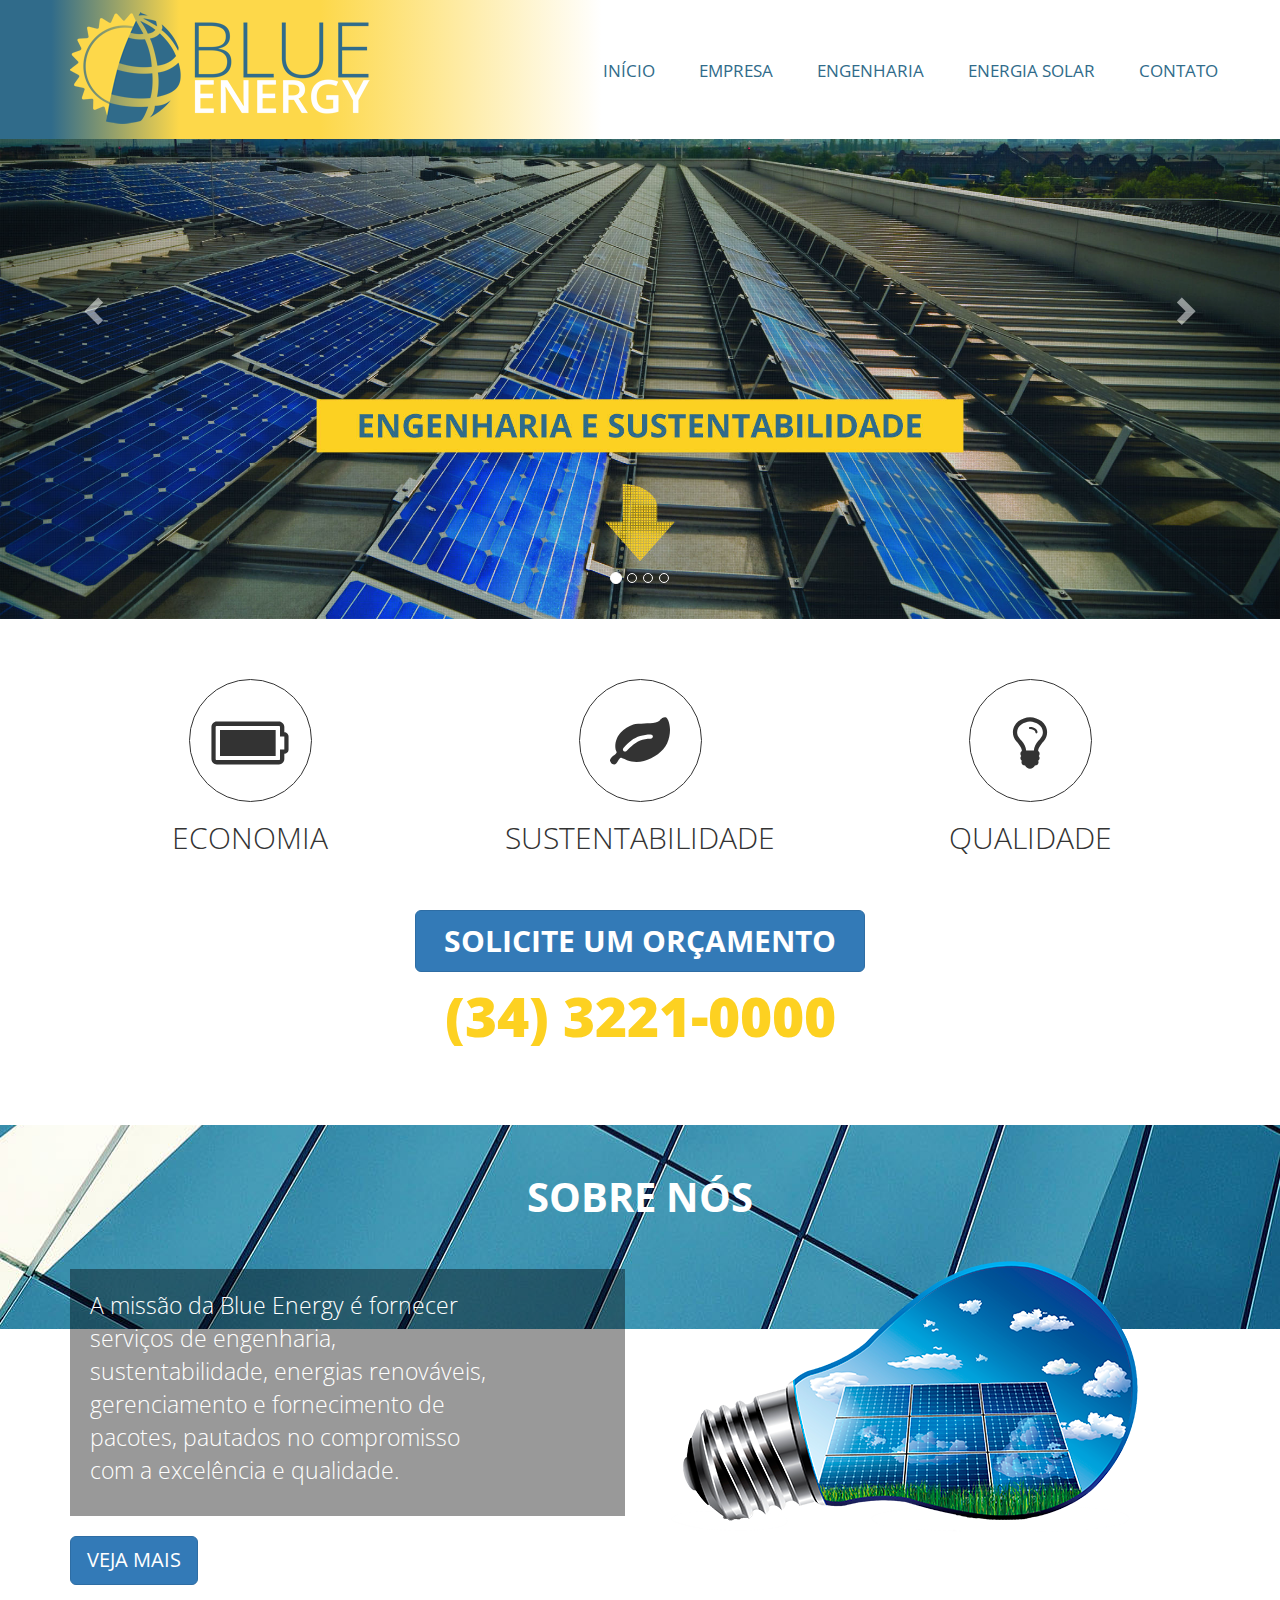
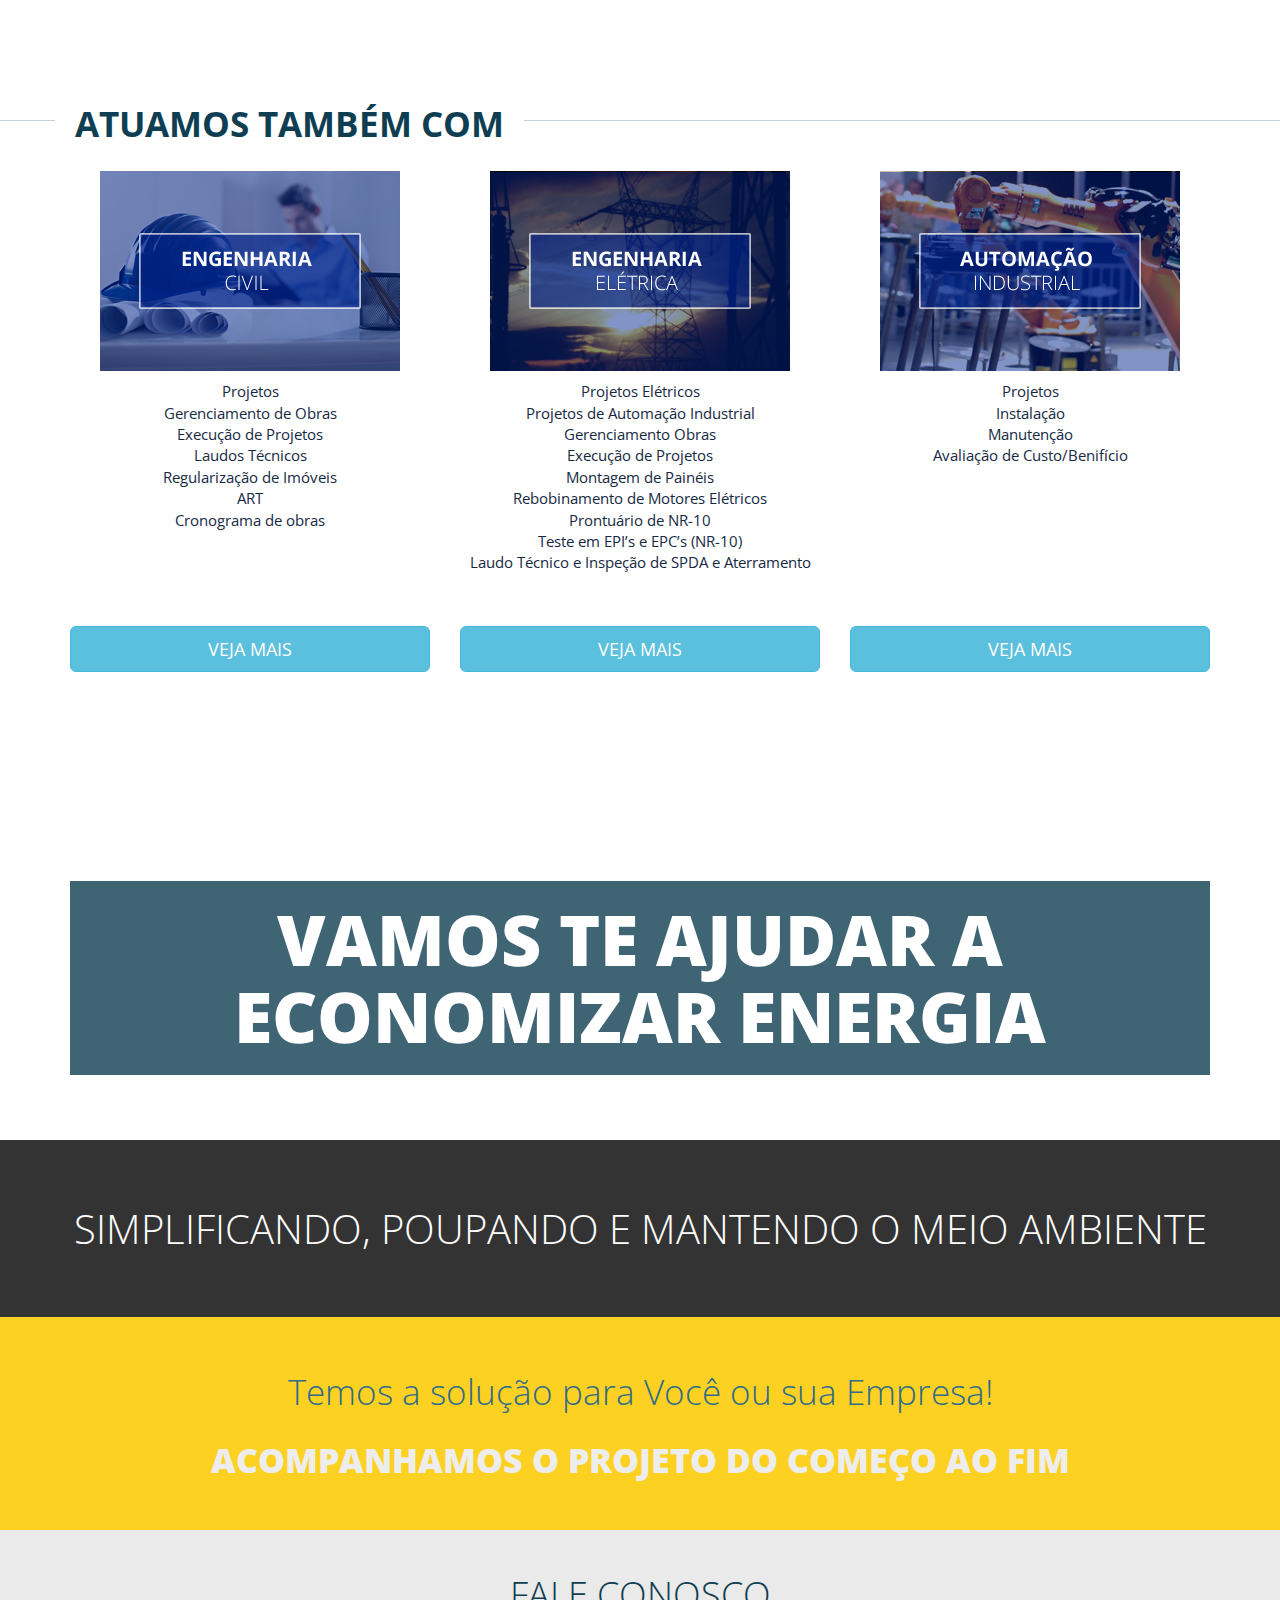
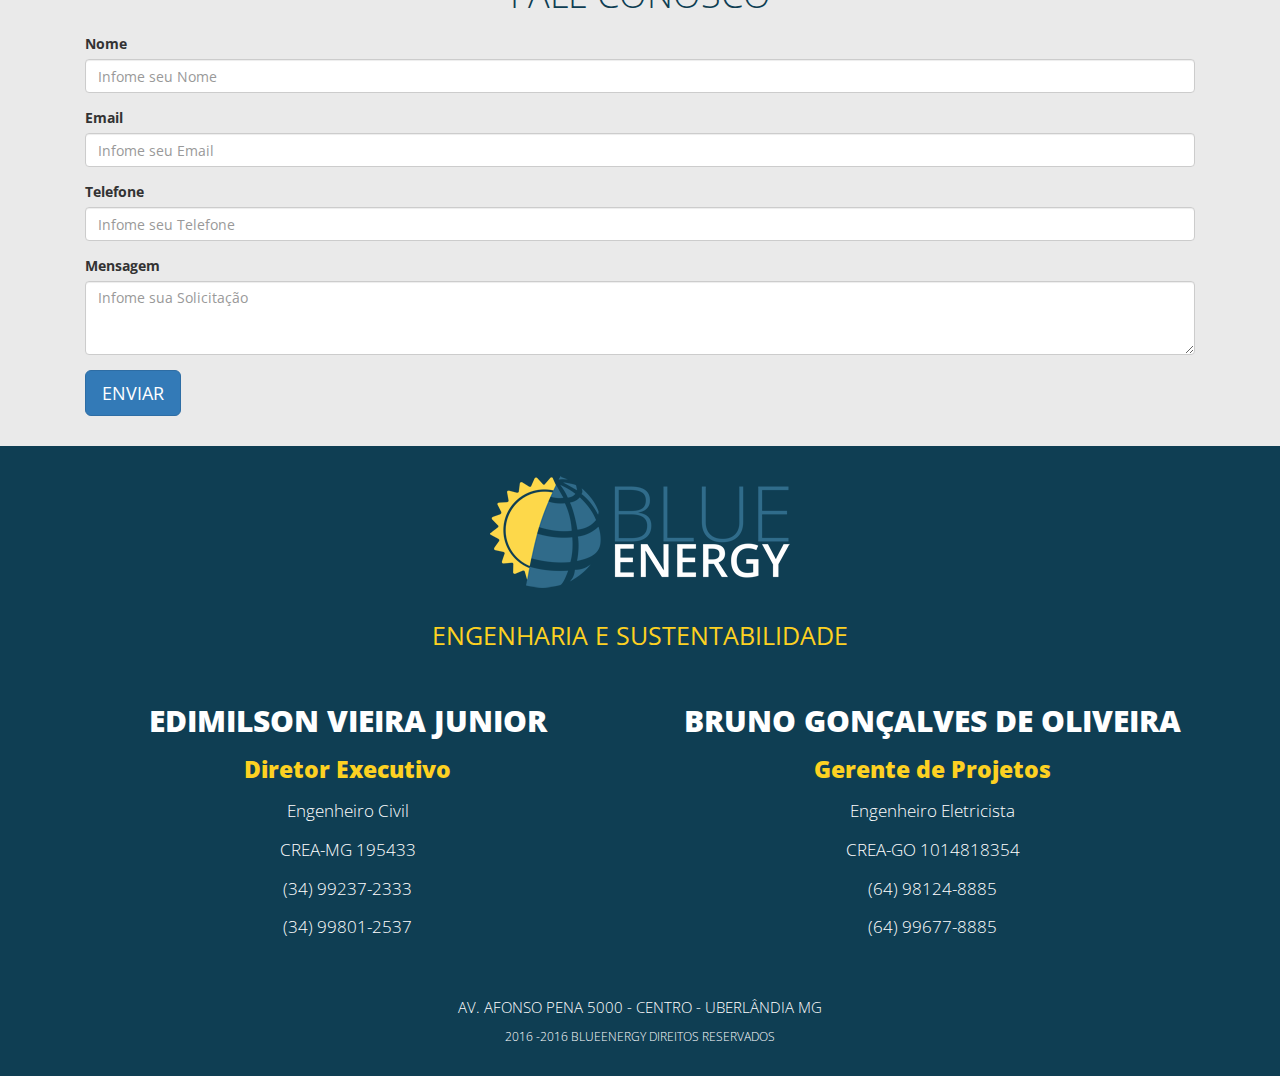
==== index.html @ 56053af3 "Index" ====
<!DOCTYPE html>
<html lang="pt-br">
<head>
    <meta charset="UTF-8">
    <meta name="viewport" content="width=device-width, user-scalable=no, initial-scale=1.0, maximum-scale=1.0, minimum-scale=1.0">
    <title>BLUE ENERGY</title>
    <link rel="stylesheet" href="style.css">    
    <!--<link href="https://file.myfontastic.com/6HTV2QuAiE43vFyNsHjePP/icons.css" rel="stylesheet">-->
    <link href="assets/css/bootstrap.min.css" rel="stylesheet" />
    <link rel="shortcut icon" href="assets/images/favicon.png"/> 
</head>
<body>
  
  
   
<header class="header">
<div id="inicio"></div>
    <div class="conteudo">
        <h1 class="logo"><a href="index.html"><img src="assets/images/logo.png" alt=""></a></h1>
        <span class="icon-menu" id="btn-menu"></span>
        <nav class="nav" id="nav">
            <ul class="menu">
                <li><a href="#inicio" class="ancora">INÍCIO</a></li>
                <li><a href="#sobre" class="ancora">EMPRESA</a></li>
                <li><a href="#engenharia" class="ancora">ENGENHARIA</a></li>
                <li><a href="#solar" class="ancora">ENERGIA SOLAR</a></li>
                <li><a href="#contato" class="ancora">CONTATO</a></li>
            </ul>
        </nav>
    </div>
</header>


<div class="banner">    
    <div id="carousel-example-generic" class="carousel slide" data-ride="carousel">
    
  <!-- Indicators -->
  <ol class="carousel-indicators">
    <li data-target="#carousel-example-generic" data-slide-to="0" class="active"></li>
    <li data-target="#carousel-example-generic" data-slide-to="1"></li>
    <li data-target="#carousel-example-generic" data-slide-to="2"></li>
    <li data-target="#carousel-example-generic" data-slide-to="3"></li>     
  </ol>

  <!-- Wrapper for slides -->
  <div class="carousel-inner" role="listbox">
    <div class="item active">
      <img src="assets/images/temp/01.jpg">      
    </div>
    <div class="item">
      <img src="assets/images/temp/09.jpg">      
    </div> 
    <div class="item">
      <img src="assets/images/temp/10.jpg">      
    </div>
    <div class="item">
      <img src="assets/images/temp/13.jpg">      
    </div>
  </div>

  <!-- Controls -->
  <a class="left carousel-control" href="#carousel-example-generic" role="button" data-slide="prev">
    <span class="glyphicon glyphicon-chevron-left" aria-hidden="true"></span>    
  </a>
  <a class="right carousel-control" href="#carousel-example-generic" role="button" data-slide="next">
    <span class="glyphicon glyphicon-chevron-right" aria-hidden="true"></span>    
  </a>
 </div>     
</div> 
  

<div class="container">
   
    <div class="row row-icons">
       
        <div class="col-md-4 col-lg-4 icones">
           <div class="icons">
             <span class="icon-economy"></span>
           </div>
           <p>ECONOMIA</p>
        </div>
        
        <div class="col-md-4 col-lg-4 icones">
           <div class="icons">
             <span class="icon-sustenta"></span>
           </div>
           <p>SUSTENTABILIDADE</p>
        </div>
        
        <div class="col-md-4 col-lg-4 icones">
           <div class="icons">
             <span class="icon-light"></span>
           </div>
           <p>QUALIDADE</p>
        </div>
        
    </div>
    <div class="row"><div id="sobre"></div>
        <div class="col-md-12 col-lg-12">
            <div class="chamada">
                <div class="chamada-block">                   
                    <a class="btn btn-primary btn-lg" data-toggle="modal" data-target="#modal-contato">SOLICITE UM ORÇAMENTO</a> 
                </div>
                <div class="chamada-block">
                    <p>(34) 3221-0000</p>
                </div>
            </div>
        </div>       
    </div>    
</div>
<div class="sobre parallax" data-speed="10">
   <div class="container">
        <div class="row">
            <h1>SOBRE NÓS</h1>
            <div class="col-md-6 col-lg-6">
                <div class="nos">
                <p>A missão da Blue Energy é fornecer serviços de engenharia, sustentabilidade, energias renováveis, gerenciamento e fornecimento de pacotes, pautados no compromisso com a excelência e qualidade.</p> 
                </div>               
                <a class="btn btn-lg btn-primary" data-toggle="modal" data-target="#modal-sobre">VEJA MAIS</a>                 
            </div>
            <div class="col-md-6 col-lg-6">
                <img class="img-responsive" src="assets/images/temp/12.png" alt="">
            </div>
        </div>
   </div><div id="engenharia"></div>
</div>
<div class="trabalhos">
   <span class="line"></span>
   <div class="container">
        <div class="row">
           <h1>ATUAMOS TAMBÉM COM</h1>
            <div class="col-md-4 col-lg-4 trab-block">
               <a href="">
                   <img class="img-responsive" src="assets/images/temp/04.jpg" alt="">
               </a>
                   <ul>
                       <li>Projetos</li>
                       <li>Gerenciamento de Obras</li>
                       <li>Execução de Projetos</li>
                       <li>Laudos Técnicos</li>
                       <li>Regularização de Imóveis</li>
                       <li>ART</li>
                       <li>Cronograma de obras</li>
                   </ul>
                   <a class="btn btn-lg btn-info center-block" data-toggle="modal" data-target="#modal-sobre">VEJA MAIS</a>                
            </div>
            <div class="col-md-4 col-lg-4 trab-block">
               <a href="">
                   <img class="img-responsive" src="assets/images/temp/05.jpg" alt=""> 
               </a>
                    <ul>
                         <li> Projetos Elétricos</li>
                         <li>Projetos de Automação Industrial</li>
                         <li>Gerenciamento Obras</li>
                         <li>Execução de Projetos</li>
                         <li>Montagem de Painéis</li>
                         <li>Rebobinamento de Motores Elétricos</li>
                         <li>Prontuário de NR-10</li>
                         <li>Teste em EPI’s e EPC’s (NR-10)</li>
                         <li>Laudo Técnico e Inspeção de SPDA e Aterramento</li>
                   </ul>
                   <a class="btn btn-lg btn-info center-block" data-toggle="modal" data-target="#modal-sobre">VEJA MAIS</a>  
            </div>
            <div class="col-md-4 col-lg-4 trab-block">
               <a href="">
                   <img class="img-responsive" src="assets/images/temp/06.jpg" alt=""> 
               </a> 
                    <ul>
                         <li>Projetos</li>
                         <li>Instalação</li>
                         <li>Manutenção</li>                         
                         <li>Avaliação de Custo/Benifício</li>
                   </ul> 
                   <a class="btn btn-lg btn-info center-block" data-toggle="modal" data-target="#modal-sobre">VEJA MAIS</a> 
            </div>
        </div><div id="solar"></div>
   </div>
</div>
<div class="energia parallax" data-speed="10">  
    <div class="container">
        <div class="row">
            <div class="col-md-12 col-lg-12">
                <h3>ENERGIA SOLAR</h3>
                <h1>VAMOS TE AJUDAR A ECONOMIZAR ENERGIA</h1>                
            </div>
        </div>
    </div>
    <div class="energ-sub">
        <p>SIMPLIFICANDO, POUPANDO E MANTENDO O MEIO AMBIENTE</p>
    </div>    
</div>
<div class="solucao">
   <div class="container">
    <div class="row">
        <div class="col-md-12 col-lg-12">
            <p>Temos a solução para Você ou sua Empresa!</p>
            <h2>ACOMPANHAMOS O PROJETO DO COMEÇO AO FIM</h2>
        </div>
    </div><div id="contato"></div>
    </div>
</div>
<div class="contato">
    <div class="container">
        <div class="col-md-12 col-lg-12">
            <h1 class="text-center">FALE CONOSCO</h1>
            <form>
              <div class="form-group">
                <label>Nome</label>
                <input type="text" class="form-control" placeholder="Infome seu Nome">                
              </div>
              <div class="form-group">
                <label>Email</label>
                <input type="text" class="form-control" placeholder="Infome seu Email">                
              </div>
              <div class="form-group">
                <label>Telefone</label>
                <input type="text" class="form-control" placeholder="Infome seu Telefone">                
              </div>
              <div class="form-group">
                <label>Mensagem</label>
                <textarea class="form-control" rows="3" placeholder="Infome sua Solicitação"></textarea>
              </div>
              <input type="submit" class="btn btn-lg btn-primary" value="ENVIAR">
            </form>
        </div>
    </div>
</div>
<footer class="footer">
    <div class="container">
        <div class="row">
            <div class="col-md-12 col-lg-12">
                <img class="img-responsive" src="assets/images/logo.png" alt="">
                <p>ENGENHARIA E SUSTENTABILIDADE</p>
            </div>
        </div>
        <div class="row">
            <div class="col-md-6 col-lg-6">                
                <h1>EDIMILSON VIEIRA JUNIOR</h1>
                <h2>Diretor Executivo</h2>
                <h3>Engenheiro Civil</h3>
                <h3>CREA-MG 195433</h3>
                <h3>(34) 99237-2333</h3>
                <h3>(34) 99801-2537</h3>
            </div>
            <div class="col-md-6 col-lg-6">                
                <h1>BRUNO GONÇALVES DE OLIVEIRA</h1>
                <h2>Gerente de Projetos</h2>
                <h3>Engenheiro Eletricista</h3>
                <h3>CREA-GO 1014818354</h3>
                <h3>(64) 98124-8885</h3>
                <h3>(64) 99677-8885</h3>
            </div>
        </div>
        <div class="row">
            <div class="col-md-12 col-lg-12">
               <div class="copy">AV. AFONSO PENA 5000 - CENTRO - UBERLÂNDIA MG</div>
               <div class="noc">2016 -2016 BLUEENERGY DIREITOS RESERVADOS</div>                
            </div>
        </div>
    </div>
</footer>
 
 









<!-- Modal Orçamento -->
<div class="modal fade" id="modal-contato" tabindex="-1" role="dialog" aria-labelledby="myModalLabel">
  <div class="modal-dialog" role="document">
    <div class="modal-content">
      <div class="modal-header">
        <button type="button" class="close" data-dismiss="modal" aria-label="Close"><span aria-hidden="true">&times;</span></button>
        <h4 class="modal-title" id="myModalLabel">SOLICITE UM ORÇAMENTO CONOSCO</h4>
      </div>
      <div class="modal-body">
        
          
            <form>
              <div class="form-group">
                <label for="exampleInputEmail1">Nome</label>
                <input type="text" class="form-control" id="exampleInputEmail1" aria-describedby="emailHelp" placeholder="Informe seu email">                
              </div>
              <div class="form-group">
                <label for="exampleInputEmail1">Email</label>
                <input type="text" class="form-control" id="exampleInputPassword1" placeholder="Informe seu email">
              </div>  
              <div class="form-group">
                <label for="exampleInputEmail1">Telefone</label>
                <input type="text" class="form-control" id="exampleInputPassword1" placeholder="Informe seu telefone">
              </div> 
              <div class="form-group">
                <label for="exampleTextarea">Solicitação</label>
                <textarea class="form-control" id="exampleTextarea" rows="5" placeholder="Informe seu solicitação"></textarea>
              </div>   
              <input type="submit" class="btn btn-primary" value="SOLICITAR ORÇAMENTO">
            </form>
          
          
      </div>
      <div class="modal-footer">
        <button type="button" class="btn btn-default" data-dismiss="modal">Fechar</button>        
      </div>
    </div>
  </div>
</div>





<!-- Modal Sobre Nós -->
<div class="modal fade" id="modal-sobre" tabindex="-1" role="dialog" aria-labelledby="myModalLabel">
  <div class="modal-dialog" role="document">
    <div class="modal-content">
      <div class="modal-header">
        <button type="button" class="close" data-dismiss="modal" aria-label="Close"><span aria-hidden="true">&times;</span></button>
        <h4 class="modal-title" id="myModalLabel">UM POUCO SOBRE A BLUE ENERGY</h4>
      </div>
      <div class="modal-body">
        
          
          <p>A missão da Blue Energy é fornecer serviços de engenharia, sustentabilidade, energias renováveis, gerenciamento e fornecimento de pacotes, pautados no compromisso com a excelência e qualidade.</p>  
          
          <p>Fazemos análise de viabilidade e design do projeto, trabalhamos com os melhores equipamentos disponíveis no mercado, instalamos, monitoramos e damos assistência ao seu sistema fotovoltaico.</p>
          
          <p>A idéia é promover soluções energéticas inovadoras, acreditamos em soluções inteligente que resultam em economia de energia e redução de custos, um conceito prático e ideal para nossas vidas.</p>   
          
      </div>
      <div class="modal-footer">
        <button type="button" class="btn btn-default" data-dismiss="modal">Fechar</button>        
      </div>
    </div>
  </div>
</div>










  
  
   
<span class="backtopo"></span> 
  

   
<script src="assets/js/jquery.min.js"></script>
<script src="assets/js/bootstrap.min.js"></script>
<script src="assets/js/scripts.js"></script>
    
</body>
</html>
---- style.css ----
@import 'https://fonts.googleapis.com/css?family=Open+Sans:300,400,700,800';
@import 'assets/fontastic/styles.css';
@import 'assets/css/page.css';


*{
    box-sizing: border-box;
    font-family: 'Open Sans', sans-serif;    
}

img{
    display: block;
    max-width: 100%;
}

body{ 
    margin: 0;
    padding: 0;
    float: left;
}

.conteudo{
    margin: auto;
    width: 95%;
}




/*	
    USANDO OS PREFIXOS DO FLEXBOX
    display: -webkit-flex;
	display: -moz-flex;
	display: -ms-flex;
	display: -o-flex;
	display: flex;
*/








.header{
    height: 50px;    
    background: #fff;
}

 .header .conteudo{
        
    /* Permalink - use to edit and share this gradient: http://colorzilla.com/gradient-editor/#306b8a+4,fdd84a+14,fdd84a+17,fdd84a+25,ffffff+47 */
    background: #306b8a; /* Old browsers */
    background: -moz-linear-gradient(left,  #306b8a 4%, #fdd84a 14%, #fdd84a 17%, #fdd84a 25%, #ffffff 47%); /* FF3.6-15 */
    background: -webkit-linear-gradient(left,  #306b8a 4%,#fdd84a 14%,#fdd84a 17%,#fdd84a 25%,#ffffff 47%); /* Chrome10-25,Safari5.1-6 */
    background: linear-gradient(to right,  #306b8a 4%,#fdd84a 14%,#fdd84a 17%,#fdd84a 25%,#ffffff 47%); /* W3C, IE10+, FF16+, Chrome26+, Opera12+, Safari7+ */
    filter: progid:DXImageTransform.Microsoft.gradient( startColorstr='#306b8a', endColorstr='#ffffff',GradientType=1 ); /* IE6-9 */


    /*background: rgba(255,255,255,0.9);*/
    float: left;
    width: 100%;
}

.logo{ 
    margin: 5px; 
    font-size: 20px;
    z-index: 100;
}

.logo img{
    width: 40%;
    margin: 5px 0 0 0;
}

.header .conteudo{
    display: flex;
    justify-content: space-between;    
    position: fixed;
    z-index: 100;    
}

.icon-menu{
    display: block;
    width: 42px;
    height: 40px;
    font-size: 25px;
    color: #fff;
    background-color: rgba(48,107,138,1);
    text-align: center;
    line-height: 40px;
    padding: 5px;
    margin: 5px;
    margin-left: auto;
    cursor: pointer;
    z-index: 100;
}

.nav{
    position: absolute;
    top: 50px;
    left: -100%;
    width: 100%;
    transition: all 0.4s; 
    z-index: 100;
}


.menu{
    list-style: none;
    margin: 0;
    padding: 0;    
}

.menu li a{
    display: block;
    padding: 15px;
    background-color: rgba(48,107,138,0.9);
    text-decoration: none;
    color: rgba(255,255,255,0.8);
    border-bottom: 1px solid rgba(255,255,255,0.2);
    font-size: 15px;
    font-weight: 300;
}
.menu li a:hover{
    background-color: rgba(48,107,138,1);
    color: #fff;
    transition: all 0.4s;
    text-decoration: none;
}

.mostrar{
    left: 0;
}









.banner{
    margin-top: 0px;
    position: relative;
    margin-bottom: 20px;
}

.banner img{
    max-height: 715px;
    width: 100%;
}












.row-icons{
    margin: 10px 0;
}


.icons{
    display: -webkit-flex;
	display: -moz-flex;
	display: -ms-flex;
	display: -o-flex;
	display: flex;
    
    -webkit-justify-content: center;    
    -moz-justify-content: center;    
    -ms-justify-content: center;    
    -o-justify-content: center;    
    justify-content: center;  
}


.icones p{
    text-align: center;
    font-size: 20px;
    font-weight: 300;
}

.icons [class^="icon-"]{
    border: 1px solid #333;
    color: #333;
    text-decoration: none;
    font-size: 50px;
    padding: 40px 20px 20px 22px;
    background: none;
    border-radius: 50%;
    width: 123px;
    height: 123px;
    display: inline-block;
    margin: 0 0 15px 0;
    line-height: 40px;
    cursor: pointer;
    text-align: center;
}

.icons [class^="icon-"]:hover{
    background-color: transparent;
    color: #4482A6;
    border: 1px solid #4482A6;
    transition: all 0.4s; 
}









.chamada{    
    display: -webkit-flex;
	display: -moz-flex;
	display: -ms-flex;
	display: -o-flex;
	display: flex;
    

    -webkit-flex-direction: column;
    -moz-flex-direction: column;
    -ms-flex-direction: column;
    -o-flex-direction: column;
    flex-direction: column;
    
    
    -webkit-align-items: center;
    -moz-align-items: center;
    -ms-align-items: center;
    -o-align-items: center;
    align-items: center;
    
    
    display: -webkit-flex;
	display: -moz-flex;
	display: -ms-flex;
	display: -o-flex;
	display: flex;
    
    
    margin: 0 0 70px 0;
}

.chamada-block p{
    font-size: 35px;
    color: #FDD121;
    font-weight: 800;
    margin: 5px 0 0 0;
}









.sobre{
    width: 100%;
    background: #0F3E53;
    padding: 30px 0;
}

.sobre h1{
    text-align: center;
    font-size: 40px;
    font-weight: 700;
    color: #fff;
    margin: 0 0 50px 0;
}

.sobre p{
    font-size: 23px;
    color: #fff;
    font-weight: 300;
    max-width: 400px;
}

.sobre a{
    margin: 20px 0;
    font-size: 20px;
    font-weight: 400;
}

.nos{
    background: rgba(0,0,0,0.4);
    padding: 20px;
}








.trabalhos{
    margin: 15px 0 50px 0;
    padding: 50px 0 20px 0;
}

.trabalhos h1{
    text-align: center;
    font-size: 25px;
    font-weight: 700;
    color: #0F3E53;
    margin: -25px 0 0 0; 
    position: absolute;
    background: #fff;
    padding: 10px 20px;   
}

.line{
    width: 100%;
    border-bottom: 1px solid rgba(48,107,138,0.3);    
    float: left;
    margin: 0 0 50px 0;
    position: relative;
}

.trabalhos img{
    margin: auto;
    /*opacity: 0.8;*/
}

.trabalhos img:hover{
    /*opacity: 1;*/ 
}

.trabalhos ul{
    list-style: none; 
    margin: 10px 0 15px 0; 
    padding: 0;
    min-height: 230px;
}

.trabalhos ul li{
    text-decoration: none;
    color: #162943;
    text-align: center;
    font-size: 15px;
}

.trab-block{
    margin: 0 0 20px 0;
}












.energia{
    max-height: 600px;    
    background: url(assets/images/temp/07.jpg) top center no-repeat fixed;
    padding: 30px 0 0 0;
}

.energia h3{
    text-align: center;
    font-size: 20px;
    font-weight: 800;
    color: #162943;
}

.energia h1{
    text-align: center;    
    font-size: 35px;
    font-weight: 800;
    color: #fff;
    background: rgba(15,62,83,0.8);
    padding: 10px 0;
}

.energ-sub{
    width: 100%;
    background: rgba(0,0,0,0.7);
    padding: 20px 0;
}

.energ-sub p{
    text-align: center;
    font-weight: 700;
    color: #fff;   
    font-size: 16px;   
    width: 90%;
    margin: auto;
}












.solucao{
    background: #FDD122;
    padding: 25px 0;
}

.solucao p{
    text-align: center;
    font-size: 25px;
    font-weight: 300;
    color: #306B8A;
}

.solucao h2{
    text-align: center;
    font-size: 30px;
    color: #306B8A;
    font-weight: 800;
}









.contato{
    background: #eaeaea;
    padding: 30px 0;
}

.contato h1{
    color: #0F3E53;
    font-weight: 100;
    margin: 15px 0 20px 0;
}











.footer{
    padding: 30px 0;
    background: #0F3E53;
}

.footer img{
    margin: auto;
    width: 75%;
}

.footer p{
    text-align: center;
    font-size: 20px;
    color: #FDD122;
    margin: 20px 0;
}

.footer h1{
    text-align: center;
    color: #fff;
    font-weight: 800;
    font-size: 30px;
}

.footer h2{
    text-align: center;
    color: #FDD122;
    font-weight: 800;
    font-size: 23px;
}

.footer h3{
    text-align: center;
    color: #fff;
    font-weight: 300;
    font-size: 17px;
}

.footer .copy{
    text-align: center;
    color: #fff;
    font-weight: 300;
    font-size: 15px;
    margin: 40px 0 0 0;
}

.footer .noc{
    text-align: center;
    color: #fff;
    font-weight: 300;
    font-size: 12px;
    margin: 10px 0 0 0;
}







.backtopo{ 
    width:50px; 
    height:50px; 
    background:url(assets/images/icon_back.png) no-repeat; 
    cursor:pointer; 
    position:fixed;
    z-index:1000; 
    bottom:20px; 
    right:10px; 
    display:none;
}
.backtopo:hover{ 
    /*background:url(assets/images/icon_back2.png) no-repeat;*/
    transition: all 0.4s; 
}






/*RESPONSIVO 480*************************************************************************************************************************/
@media(min-width:480px){
    .row-icons{
        margin: 40px 0;
    }


    .icones p{       
        font-size: 30px;        
    }

    .icons [class^="icon-"]{
        font-size: 60px;
        padding: 35px 20px 20px 20px;
        background: none;
    }
    
    .trabalhos h1{        
        font-size: 35px;      
        margin: -25px 0 0 0; 
    } 
    
    .footer img{
        width: auto;       
    }
    
    .backtopo{ 
        width:50px; 
        height:50px; 
        background:url(assets/images/icon_back.png) no-repeat; 
        cursor:pointer; 
        position:fixed;
        z-index:1000; 
        bottom:60px; 
        right:40px; 
        display:none;
    }
    .backtopo:hover{ 
        /*background:url(assets/images/icon_back2.png) no-repeat;*/
        transition: all 0.4s; 
    }
    
}




/*********************************************************************************/
@media(min-width:1024px){
    
    
    
    
    
    


    
    
    
    
    
    
    header{
        background: #fff;
        float: left;
        width: 100%;
    }
    .header .conteudo{
        
        /* Permalink - use to edit and share this gradient: http://colorzilla.com/gradient-editor/#306b8a+4,fdd84a+14,fdd84a+17,fdd84a+25,ffffff+47 */
        background: #306b8a; /* Old browsers */
        background: -moz-linear-gradient(left,  #306b8a 4%, #fdd84a 14%, #fdd84a 17%, #fdd84a 25%, #ffffff 47%); /* FF3.6-15 */
        background: -webkit-linear-gradient(left,  #306b8a 4%,#fdd84a 14%,#fdd84a 17%,#fdd84a 25%,#ffffff 47%); /* Chrome10-25,Safari5.1-6 */
        background: linear-gradient(to right,  #306b8a 4%,#fdd84a 14%,#fdd84a 17%,#fdd84a 25%,#ffffff 47%); /* W3C, IE10+, FF16+, Chrome26+, Opera12+, Safari7+ */
        filter: progid:DXImageTransform.Microsoft.gradient( startColorstr='#306b8a', endColorstr='#ffffff',GradientType=1 ); /* IE6-9 */


        /*background: rgba(255,255,255,0.9);*/
        float: left;
        width: 100%;
    }
    
    .logo{
        margin: 30px 0 0 40px;
        width: 200px;
    }
    
    .logo img{
        width: 100%;
        margin: -18px 0 15px 0;
    }
    
    .nav{
        position: static;
        width: auto;
        margin: 40px 0;
    }
    
    .icon-menu{
        display: none;
    }
    
    .menu{
        display: flex;
        margin: -16px 40px 0 0 !important;
    }    
    

    .menu li a{
        background: none;        
        color: #306B8A;        
        padding: 15px 20px;        
        text-decoration: none;       
        border-bottom: none;
        font-size: 15px;
        font-weight: 400;
    }
    .menu li a:hover{
        border-bottom: 1px solid #FDD122;        
        transition: all 0.4s;
        text-decoration: none;
    } 
    
    .sobre{
        max-height: 650px;    
        background: url(assets/images/temp/11.jpg) top center no-repeat fixed;
        padding: 50px 0;
    }
    
    .sobre img{        
        margin: -50px 0 0 0;
    }
    

    
    .chamada-block a{
        width: 450px;
        font-size: 30px;
        font-weight: 700;
    }
    
    .chamada-block p{
        font-size: 55px;
    }
    
        .energia h3{        
        font-size: 40px;
        color: #fff;
    }

    .energia h1{         
        font-size: 70px;       
        color: #fff; 
        padding: 20px 0;
        margin: 25px 0 65px 0;
    }


    
    .energ-sub{
        background: rgba(0,0,0,0.8);
        padding: 60px 0;
    }

    .energ-sub p{
        
        font-weight: 300;
          
        font-size: 40px;   
       
        margin: auto;
    }
    
    
    .solucao{
        background: #FDD122;
        padding: 50px 0;
    }

    .solucao p{
        text-align: center;
        font-size: 35px;
        font-weight: 300;
        color: #306B8A;
    }

    .solucao h2{
        text-align: center;
        font-size: 34px;
        color: #EDEDED;
        font-weight: 800;
        margin: 25px 0 0 0;
    }
    
    .footer img{
        width: auto;       
    }

    .footer p{        
        font-size: 25px;        
        margin: 30px 0;
    }
    
    .footer .copy{
        margin: 50px 0 0 0;
    }

}











@media(min-width:1280px){
    .logo{
        margin: 30px 0 0 70px;
        width: 300px;
    }   
    
    .nav{
        position: static;
        width: auto;
        margin: 60px 0 0 0;
    }    
    
    
    .menu{
        display: flex;
        margin: 0 70px 0 0;
    }   

    .menu li a{               
        padding: 15px 22px;
        font-size: 17px;
    }
    
}
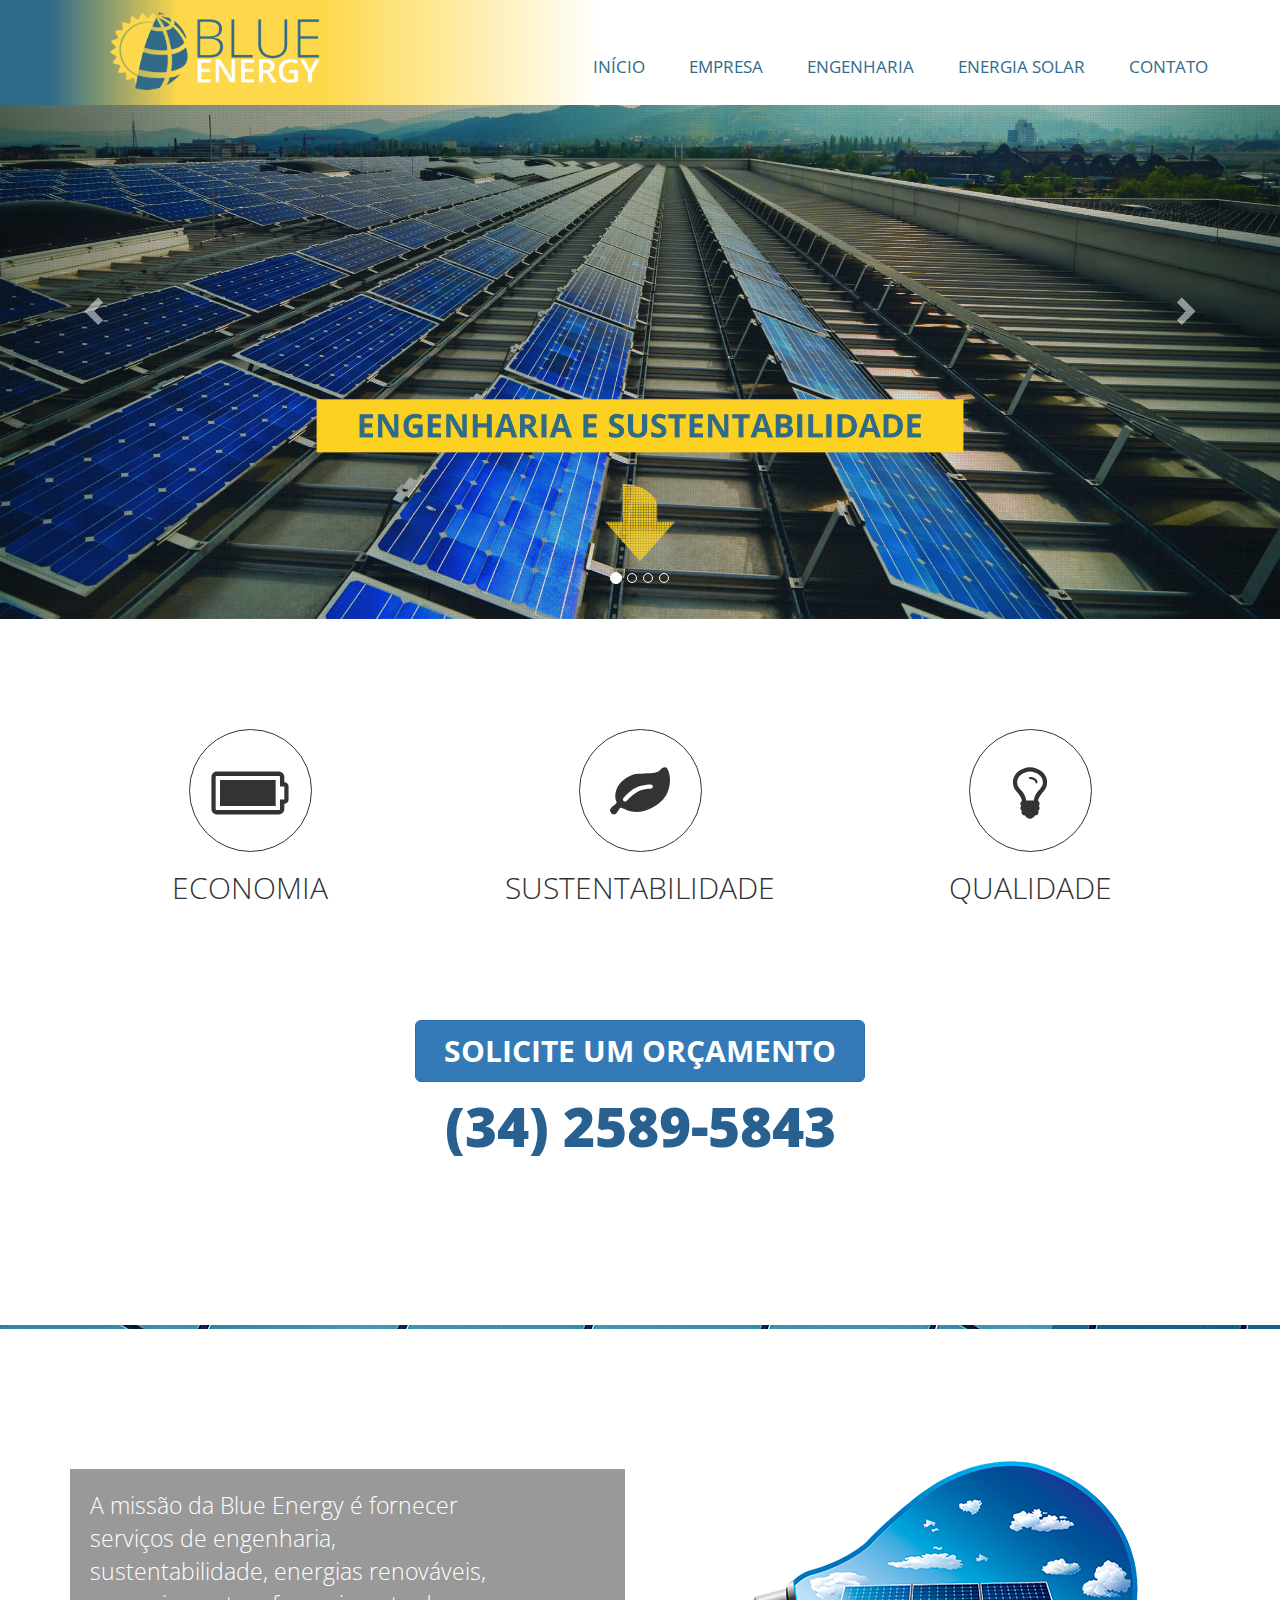
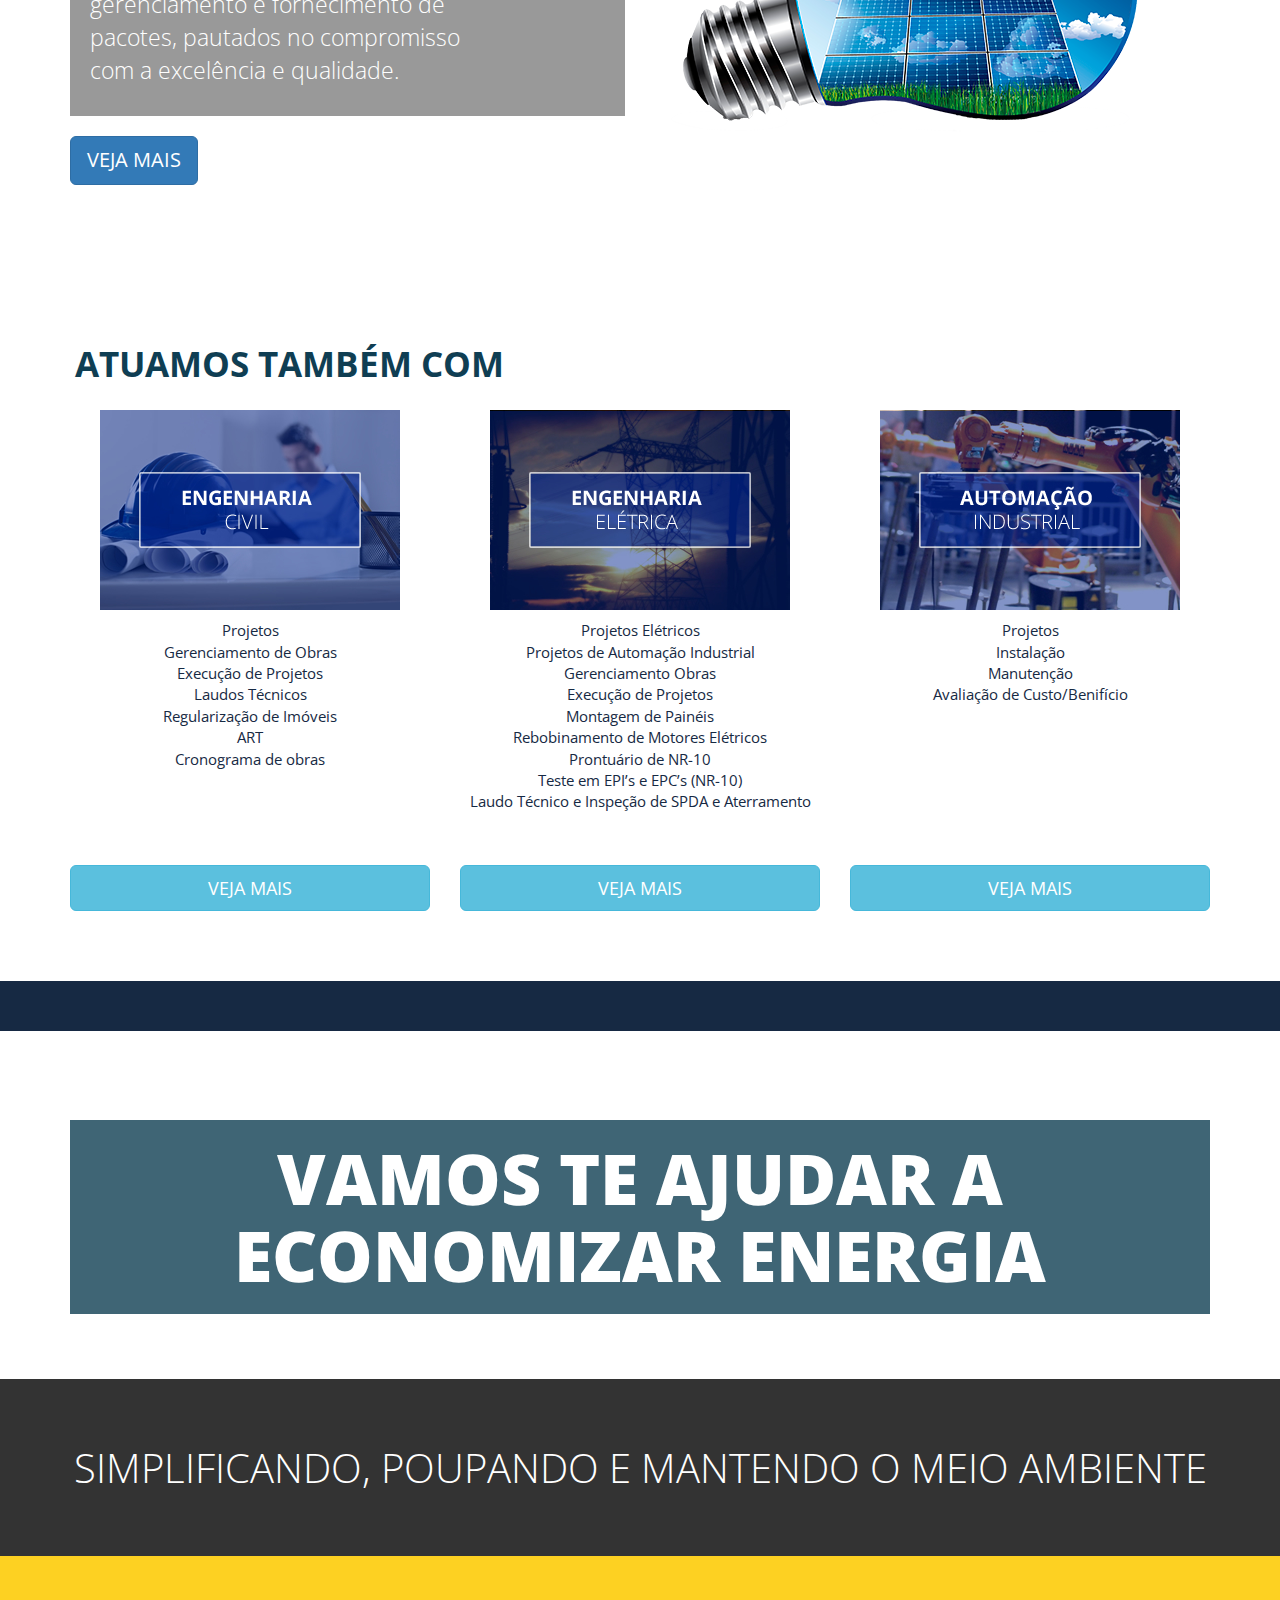
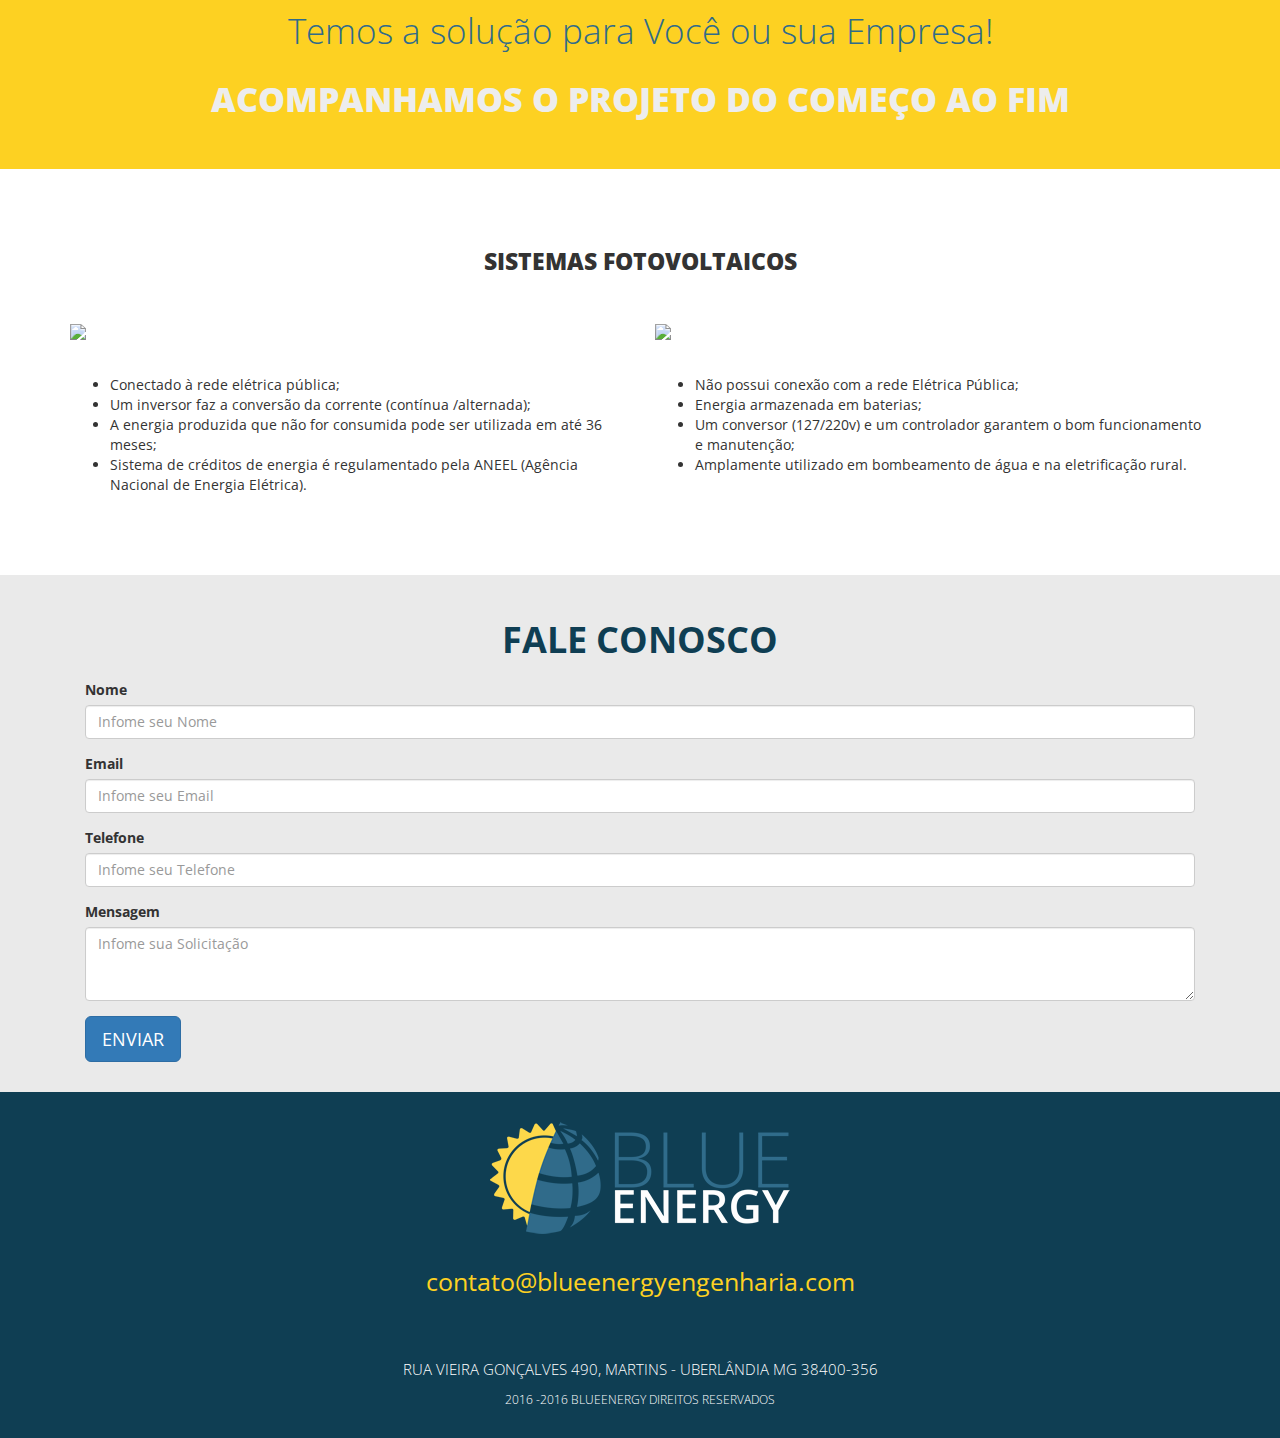
==== commit cbad4e8a: "ajustes" ====
--- a/index.html
+++ b/index.html
@@ -51,10 +51,10 @@
       <img src="assets/images/temp/09.jpg">      
     </div> 
     <div class="item">
-      <img src="assets/images/temp/10.jpg">      
+      <img src="assets/images/temp/14.jpg">      
     </div>
     <div class="item">
-      <img src="assets/images/temp/13.jpg">      
+      <img src="assets/images/temp/15.jpg">      
     </div>
   </div>
 
@@ -75,10 +75,10 @@
        
         <div class="col-md-4 col-lg-4 icones">
            <div class="icons">
-             <span class="icon-economy"></span>
+             <span class="icon-economy" data-toggle="modal" data-target="#modal-economia"></span>
            </div>
            <p>ECONOMIA</p>
-        </div>
+        </div>        
         
         <div class="col-md-4 col-lg-4 icones">
            <div class="icons">
@@ -95,19 +95,21 @@
         </div>
         
     </div>
-    <div class="row"><div id="sobre"></div>
+    <div class="row">
         <div class="col-md-12 col-lg-12">
             <div class="chamada">
                 <div class="chamada-block">                   
                     <a class="btn btn-primary btn-lg" data-toggle="modal" data-target="#modal-contato">SOLICITE UM ORÇAMENTO</a> 
                 </div>
                 <div class="chamada-block">
-                    <p>(34) 3221-0000</p>
+                    <p>(34) 2589-5843</p>
                 </div>
-            </div>
+            </div> 
         </div>       
-    </div>    
-</div>
+    </div> 
+    <span class="separador2"><div id="sobre"></div></span>  
+</div>
+
 <div class="sobre parallax" data-speed="10">
    <div class="container">
         <div class="row">
@@ -122,17 +124,16 @@
                 <img class="img-responsive" src="assets/images/temp/12.png" alt="">
             </div>
         </div>
-   </div><div id="engenharia"></div>
+   </div>
+   <span class="separador3"><div id="engenharia"></div></span> 
 </div>
 <div class="trabalhos">
    <span class="line"></span>
    <div class="container">
         <div class="row">
            <h1>ATUAMOS TAMBÉM COM</h1>
-            <div class="col-md-4 col-lg-4 trab-block">
-               <a href="">
-                   <img class="img-responsive" src="assets/images/temp/04.jpg" alt="">
-               </a>
+            <div class="col-md-4 col-lg-4 trab-block">              
+                   <img class="img-responsive" src="assets/images/temp/04.jpg" alt="">               
                    <ul>
                        <li>Projetos</li>
                        <li>Gerenciamento de Obras</li>
@@ -142,12 +143,10 @@
                        <li>ART</li>
                        <li>Cronograma de obras</li>
                    </ul>
-                   <a class="btn btn-lg btn-info center-block" data-toggle="modal" data-target="#modal-sobre">VEJA MAIS</a>                
-            </div>
-            <div class="col-md-4 col-lg-4 trab-block">
-               <a href="">
-                   <img class="img-responsive" src="assets/images/temp/05.jpg" alt=""> 
-               </a>
+                   <a class="btn btn-lg btn-info center-block" data-toggle="modal" data-target="#modal-ec">VEJA MAIS</a>                
+            </div>
+            <div class="col-md-4 col-lg-4 trab-block">               
+                   <img class="img-responsive" src="assets/images/temp/05.jpg" alt="">               
                     <ul>
                          <li> Projetos Elétricos</li>
                          <li>Projetos de Automação Industrial</li>
@@ -159,29 +158,28 @@
                          <li>Teste em EPI’s e EPC’s (NR-10)</li>
                          <li>Laudo Técnico e Inspeção de SPDA e Aterramento</li>
                    </ul>
-                   <a class="btn btn-lg btn-info center-block" data-toggle="modal" data-target="#modal-sobre">VEJA MAIS</a>  
-            </div>
-            <div class="col-md-4 col-lg-4 trab-block">
-               <a href="">
-                   <img class="img-responsive" src="assets/images/temp/06.jpg" alt=""> 
-               </a> 
+                   <a class="btn btn-lg btn-info center-block" data-toggle="modal" data-target="#modal-ee">VEJA MAIS</a>  
+            </div>
+            <div class="col-md-4 col-lg-4 trab-block">               
+                   <img class="img-responsive" src="assets/images/temp/06.jpg" alt="">               
                     <ul>
                          <li>Projetos</li>
                          <li>Instalação</li>
                          <li>Manutenção</li>                         
                          <li>Avaliação de Custo/Benifício</li>
                    </ul> 
-                   <a class="btn btn-lg btn-info center-block" data-toggle="modal" data-target="#modal-sobre">VEJA MAIS</a> 
+                   <a class="btn btn-lg btn-info center-block" data-toggle="modal" data-target="#modal-ea">VEJA MAIS</a> 
             </div>
         </div><div id="solar"></div>
    </div>
 </div>
+<span class="separador"></span>
 <div class="energia parallax" data-speed="10">  
     <div class="container">
         <div class="row">
-            <div class="col-md-12 col-lg-12">
+            <div class="col-md-12 col-lg-12">               
                 <h3>ENERGIA SOLAR</h3>
-                <h1>VAMOS TE AJUDAR A ECONOMIZAR ENERGIA</h1>                
+                <h1 data-toggle="modal" data-target="#modal-solar">VAMOS TE AJUDAR A ECONOMIZAR ENERGIA</h1>                               
             </div>
         </div>
     </div>
@@ -196,8 +194,33 @@
             <p>Temos a solução para Você ou sua Empresa!</p>
             <h2>ACOMPANHAMOS O PROJETO DO COMEÇO AO FIM</h2>
         </div>
-    </div><div id="contato"></div>
-    </div>
+    </div>
+    </div>
+</div>
+<div class="sistemas">
+    <div class="container">
+        <div class="row">
+           <h1 class="text-center">SISTEMAS FOTOVOLTAICOS</h1>
+            <div class="col-md-6 col-lg-6">
+                <img src="assets/images/sistema.png" class="img-responsive">
+                <ul>
+                    <li>Conectado à rede elétrica pública;</li>
+                    <li>Um inversor faz a conversão da corrente (contínua /alternada);</li>
+                    <li>A energia produzida que não for consumida pode ser utilizada em até 36 meses;</li>
+                    <li>Sistema de créditos de energia é regulamentado pela ANEEL (Agência Nacional de Energia Elétrica).</li>
+                </ul>
+            </div>
+            <div class="col-md-6 col-lg-6">
+                <img src="assets/images/offgrid.png" class="img-responsive">
+                <ul>
+                    <li>Não possui conexão com a rede Elétrica Pública;</li>
+                    <li>Energia armazenada em baterias;</li>
+                    <li>Um conversor (127/220v) e um controlador garantem o bom funcionamento e manutenção;</li>
+                    <li>Amplamente utilizado em bombeamento de água e na eletrificação rural.</li>
+                </ul>
+            </div>
+        </div><div id="contato"></div>
+    </div>   
 </div>
 <div class="contato">
     <div class="container">
@@ -230,30 +253,12 @@
         <div class="row">
             <div class="col-md-12 col-lg-12">
                 <img class="img-responsive" src="assets/images/logo.png" alt="">
-                <p>ENGENHARIA E SUSTENTABILIDADE</p>
-            </div>
-        </div>
+                <p>contato@blueenergyengenharia.com </p>
+            </div>
+        </div>        
         <div class="row">
-            <div class="col-md-6 col-lg-6">                
-                <h1>EDIMILSON VIEIRA JUNIOR</h1>
-                <h2>Diretor Executivo</h2>
-                <h3>Engenheiro Civil</h3>
-                <h3>CREA-MG 195433</h3>
-                <h3>(34) 99237-2333</h3>
-                <h3>(34) 99801-2537</h3>
-            </div>
-            <div class="col-md-6 col-lg-6">                
-                <h1>BRUNO GONÇALVES DE OLIVEIRA</h1>
-                <h2>Gerente de Projetos</h2>
-                <h3>Engenheiro Eletricista</h3>
-                <h3>CREA-GO 1014818354</h3>
-                <h3>(64) 98124-8885</h3>
-                <h3>(64) 99677-8885</h3>
-            </div>
-        </div>
-        <div class="row">
-            <div class="col-md-12 col-lg-12">
-               <div class="copy">AV. AFONSO PENA 5000 - CENTRO - UBERLÂNDIA MG</div>
+            <div class="col-md-12 col-lg-12">              
+               <div class="copy">RUA VIEIRA GONÇALVES 490, MARTINS - UBERLÂNDIA MG 38400-356</div>
                <div class="noc">2016 -2016 BLUEENERGY DIREITOS RESERVADOS</div>                
             </div>
         </div>
@@ -314,31 +319,169 @@
 
 
 
-<!-- Modal Sobre Nós -->
-<div class="modal fade" id="modal-sobre" tabindex="-1" role="dialog" aria-labelledby="myModalLabel">
-  <div class="modal-dialog" role="document">
-    <div class="modal-content">
-      <div class="modal-header">
-        <button type="button" class="close" data-dismiss="modal" aria-label="Close"><span aria-hidden="true">&times;</span></button>
-        <h4 class="modal-title" id="myModalLabel">UM POUCO SOBRE A BLUE ENERGY</h4>
+
+<!-- Modal botão ENGENHARIA CIVIL -->
+<div class="modal fade" id="modal-ec" tabindex="-1" role="dialog" aria-labelledby="myModalLabel">
+  <div class="modal-dialog" role="document">
+    <div class="modal-content">
+      <div class="modal-header">
+        <button type="button" class="close" data-dismiss="modal" aria-label="Close"><span aria-hidden="true">&times;</span></button>
+        <h4 class="modal-title" id="myModalLabel">ENGENHARIA CIVIL</h4>
+      </div>
+      <div class="modal-body">
+          
+          <p>A Blue Energy é capacitada, habilitada e qualificada para solucionar qualquer demanda de engenharia civil, sendo ela industrial, residencial ou rural. Nós temos o que é preciso para elaborar projetos estruturais, arquitetônicos, hidros sanitários, também executamos regularização de imóveis, vistoria de imóveis com emissão de laudos técnicos, executamos reformas, gerenciamos e acompanhamos sua obra do início ao fim, sempre respeitando as normas técnicas regulamentadas. Para maiores informações entre em contato pelo e-mail ou telefone.</p> 
+          
+      </div>
+      <div class="modal-footer">
+        <button type="button" class="btn btn-default" data-dismiss="modal">Fechar</button>        
+      </div>
+    </div>
+  </div>
+</div>
+
+
+
+
+
+<!-- Modal botão ENGENHARIA ELETRICA -->
+<div class="modal fade" id="modal-ee" tabindex="-1" role="dialog" aria-labelledby="myModalLabel">
+  <div class="modal-dialog" role="document">
+    <div class="modal-content">
+      <div class="modal-header">
+        <button type="button" class="close" data-dismiss="modal" aria-label="Close"><span aria-hidden="true">&times;</span></button>
+        <h4 class="modal-title" id="myModalLabel">ENGENHARIA ELÉTRICA</h4>
+      </div>
+      <div class="modal-body">
+          
+          <p>A Blue Energy é capacitada, habilitada e qualificada para solucionar qualquer demanda de Engenharia Elétrica, sendo ela Industrial, Residencial ou Rural. Nós temos o que é preciso para manter a conformidade de seu sistema elétrico, prestamos serviços desde o projeto até a manutenção de seus equipamentos e rede elétrica. Para maiores informações entre em contato pelo email ou telefone.</p> 
+          
+      </div>
+      <div class="modal-footer">
+        <button type="button" class="btn btn-default" data-dismiss="modal">Fechar</button>        
+      </div>
+    </div>
+  </div>
+</div>
+
+
+
+
+
+<!-- Modal botão ENGENHARIA AUTOMAÇÃO -->
+<div class="modal fade" id="modal-ea" tabindex="-1" role="dialog" aria-labelledby="myModalLabel">
+  <div class="modal-dialog" role="document">
+    <div class="modal-content">
+      <div class="modal-header">
+        <button type="button" class="close" data-dismiss="modal" aria-label="Close"><span aria-hidden="true">&times;</span></button>
+        <h4 class="modal-title" id="myModalLabel">AUTOMAÇÃO</h4>
+      </div>
+      <div class="modal-body">
+          
+          <p>A Blue Energy é capacitada, habilitada e qualificada para solucionar qualquer demanda de Automação, sendo ela Industrial, Residencial ou Rural. Nós temos o que é preciso para manter a conformidade de seu sistema elétrico, sempre atualizado e automatizado conforme a preferencia do cliente, prestamos serviços desde o projeto até a manutenção de seus equipamentos. Para maiores informações entre em contato pelo email ou telefone.</p> 
+          
+      </div>
+      <div class="modal-footer">
+        <button type="button" class="btn btn-default" data-dismiss="modal">Fechar</button>        
+      </div>
+    </div>
+  </div>
+</div>
+
+
+
+
+
+<!-- Modal botão ECONOMIA -->
+<div class="modal fade" id="modal-economia" tabindex="-1" role="dialog" aria-labelledby="myModalLabel">
+  <div class="modal-dialog" role="document">
+    <div class="modal-content">
+      <div class="modal-header">
+        <button type="button" class="close" data-dismiss="modal" aria-label="Close"><span aria-hidden="true">&times;</span></button>
+        <h4 class="modal-title" id="myModalLabel">ECONOMIA</h4>
+      </div>
+      <div class="modal-body">
+          
+          <p>Com a Instalação de um sistema Fotovoltaico, conseguimos compensar até 100% de sua demanda energética, agende uma visita conosco ou nos ligue para maiores informações.</p> 
+          
+      </div>
+      <div class="modal-footer">
+        <button type="button" class="btn btn-default" data-dismiss="modal">Fechar</button>        
+      </div>
+    </div>
+  </div>
+</div>
+
+
+
+
+
+<!-- Modal botão ECONOMIA -->
+<div class="modal fade" id="modal-economia" tabindex="-1" role="dialog" aria-labelledby="myModalLabel">
+  <div class="modal-dialog" role="document">
+    <div class="modal-content">
+      <div class="modal-header">
+        <button type="button" class="close" data-dismiss="modal" aria-label="Close"><span aria-hidden="true">&times;</span></button>
+        <h4 class="modal-title" id="myModalLabel">ECONOMIA</h4>
       </div>
       <div class="modal-body">
         
           
-          <p>A missão da Blue Energy é fornecer serviços de engenharia, sustentabilidade, energias renováveis, gerenciamento e fornecimento de pacotes, pautados no compromisso com a excelência e qualidade.</p>  
-          
-          <p>Fazemos análise de viabilidade e design do projeto, trabalhamos com os melhores equipamentos disponíveis no mercado, instalamos, monitoramos e damos assistência ao seu sistema fotovoltaico.</p>
-          
-          <p>A idéia é promover soluções energéticas inovadoras, acreditamos em soluções inteligente que resultam em economia de energia e redução de custos, um conceito prático e ideal para nossas vidas.</p>   
-          
-      </div>
-      <div class="modal-footer">
-        <button type="button" class="btn btn-default" data-dismiss="modal">Fechar</button>        
-      </div>
-    </div>
-  </div>
-</div>
-
+          <p>Com a Instalação de um sistema Fotovoltaico, conseguimos compensar até 100% de sua demanda energética, agende uma visita conosco ou nos ligue para maiores informações.</p>        
+           
+          
+      </div>
+      <div class="modal-footer">
+        <button type="button" class="btn btn-default" data-dismiss="modal">Fechar</button>        
+      </div>
+    </div>
+  </div>
+</div>
+
+
+
+
+<!-- Modal ENERGIA SOLAR -->
+<div class="modal fade" id="modal-solar" tabindex="-1" role="dialog" aria-labelledby="myModalLabel">
+  <div class="modal-dialog" role="document">
+    <div class="modal-content">
+      <div class="modal-header">
+        <button type="button" class="close" data-dismiss="modal" aria-label="Close"><span aria-hidden="true">&times;</span></button>
+        <h4 class="modal-title" id="myModalLabel">ENERGIA SOLAR FOTOVOLTAICA</h4>
+      </div>
+      <div class="modal-body">
+          
+          <p>Tecnologia que beneficia você e o mundo.</p><br/>
+          
+          <p>Energia solar fotovoltaica é a energia produzida através do efeito fotovoltaico, que é o processo que permite transformar luz solar diretamente em energia elétrica.</p><br/>
+          
+          <p>Por que investir em energia solar fotovoltaica no Brasil?</p>
+            <li>- Opção limpa, renovável e sustentável de geração de energia;</li>
+            <li>- O índice de radiação solar do Brasil é um dos mais altos do mundo, em média 35% superior ao da Alemanha, país com maior utilização de energia solar fotovoltaica;</li>
+           <li>- Excelente custo-benefício na produção de energia solar fotovoltaica devido ao alto índice de radiação solar no país;</li>
+            <li>- Regularização da oferta de energia em situações de estiagem;</li>
+            <li>- Diminuição da dependência do mercado de petróleo e de outras fontes não renováveis;</li>
+            <li>- Redução das emissões de gases poluentes à atmosfera;</li>
+            <li>- Viabilização do desenvolvimento de regiões onde não há eletrificação pela rede convencional, entre outros.</li><br/>
+            
+            
+            <p>Principais aplicações</p>
+            <li>- Sistemas de geração de energia residenciais e industriais;</li>
+            <li>- Iluminação pública e comercial;</li>
+            <li>- Usinas de produção de energia elétrica;</li>
+            <li>- Eletrificação rural;</li>
+            <li>- Bombeamento de água e irrigação;</li>
+            <li>- Sistemas de segurança.</li><br/>
+            
+          <p>Fale com a Blue Energy para te ajudar a economizar energia!</p>
+          
+      </div>
+      <div class="modal-footer">
+        <button type="button" class="btn btn-default" data-dismiss="modal">Fechar</button>        
+      </div>
+    </div>
+  </div>
+</div>
 
 
 
--- a/style.css
+++ b/style.css
@@ -1,6 +1,26 @@
 @import 'https://fonts.googleapis.com/css?family=Open+Sans:300,400,700,800';
 @import 'assets/fontastic/styles.css';
 @import 'assets/css/page.css';
+
+.separador{
+    background: #162943;
+    width: 100%;
+    min-height: 50px;
+    float: left;
+}
+
+.separador2{
+    width: 100%;
+    min-height: 90px;
+    float: left;
+}
+
+.separador3{
+    width: 100%;
+    min-height: 100px;
+    float: left;
+}
+
 
 
 *{
@@ -71,7 +91,7 @@
 
 .logo img{
     width: 40%;
-    margin: 5px 0 0 0;
+    margin: -6px 0 0 10px;
 }
 
 .header .conteudo{
@@ -166,6 +186,7 @@
 
 .row-icons{
     margin: 10px 0;
+    padding: 50px 0 0 0;
 }
 
 
@@ -252,11 +273,12 @@
     
     
     margin: 0 0 70px 0;
+    padding: 60px 0 0 0;
 }
 
 .chamada-block p{
     font-size: 35px;
-    color: #FDD121;
+    color: #286090;
     font-weight: 800;
     margin: 5px 0 0 0;
 }
@@ -326,7 +348,7 @@
 
 .line{
     width: 100%;
-    border-bottom: 1px solid rgba(48,107,138,0.3);    
+    /*border-bottom: 1px solid rgba(48,107,138,0.3);*/
     float: left;
     margin: 0 0 50px 0;
     position: relative;
@@ -371,16 +393,17 @@
 
 
 .energia{
-    max-height: 600px;    
-    background: url(assets/images/temp/07.jpg) top center no-repeat fixed;
-    padding: 30px 0 0 0;
+    max-height: 600px;
+    padding: 30px 0 0 0 !important;
+    background: url(assets/images/temp/07.jpg) top center no-repeat fixed;    
 }
 
 .energia h3{
     text-align: center;
     font-size: 20px;
     font-weight: 800;
-    color: #162943;
+    color: #162943; 
+    padding: 20px 0 0 0 !important;
 }
 
 .energia h1{
@@ -390,6 +413,12 @@
     color: #fff;
     background: rgba(15,62,83,0.8);
     padding: 10px 0;
+    cursor: pointer;
+}
+
+.energia h1:hover{
+    background: rgba(253,210,43,0.8);
+    transition: all 0.4s; 
 }
 
 .energ-sub{
@@ -452,11 +481,30 @@
 
 .contato h1{
     color: #0F3E53;
-    font-weight: 100;
+    font-weight: 700;
     margin: 15px 0 20px 0;
 }
 
 
+
+
+
+
+
+
+.sistemas{
+        padding: 40px 0 50px 0;
+    }
+    
+    .sistemas h1{
+         margin: 0 0 50px 0;
+        font-size: 23px;
+        font-weight: 800;
+    }
+    
+    .sistemas ul{
+        margin: 0 0 35px 0;
+    }
 
 
 
@@ -549,8 +597,18 @@
 
 /*RESPONSIVO 480*************************************************************************************************************************/
 @media(min-width:480px){
+    
+    .logo img{
+        width: 40%;
+        margin: -6px 0 0 40px;
+    }
+
     .row-icons{
         margin: 40px 0;
+    }
+    
+    .icon-menu{
+        margin: 15px 15px 0 0;
     }
 
 
@@ -566,8 +624,12 @@
     
     .trabalhos h1{        
         font-size: 35px;      
-        margin: -25px 0 0 0; 
+        margin: 15px 0 0 0; 
     } 
+    
+    .trab-block{
+        margin: 40px 0 0 0;
+    }
     
     .footer img{
         width: auto;       
@@ -595,18 +657,7 @@
 
 
 /*********************************************************************************/
-@media(min-width:1024px){
-    
-    
-    
-    
-    
-    
-
-
-    
-    
-    
+@media(min-width:1024px){ 
     
     
     
@@ -636,8 +687,8 @@
     }
     
     .logo img{
-        width: 100%;
-        margin: -18px 0 15px 0;
+        width: 70%;
+        margin: -18px 0 15px 40px;
     }
     
     .nav{
@@ -652,7 +703,7 @@
     
     .menu{
         display: flex;
-        margin: -16px 40px 0 0 !important;
+        margin: -20px 50px 0 0 !important;
     }    
     
 
@@ -696,6 +747,7 @@
         .energia h3{        
         font-size: 40px;
         color: #fff;
+        padding: 0px 0 0 0 !important;
     }
 
     .energia h1{         
@@ -712,12 +764,9 @@
         padding: 60px 0;
     }
 
-    .energ-sub p{
-        
-        font-weight: 300;
-          
-        font-size: 40px;   
-       
+    .energ-sub p{        
+        font-weight: 300;          
+        font-size: 40px;        
         margin: auto;
     }
     
@@ -742,6 +791,20 @@
         margin: 25px 0 0 0;
     }
     
+    
+    .sistemas{
+        padding: 80px 0 80px 0;
+    }
+    
+    .sistemas h1{
+         margin: 0 0 50px 0;
+    }
+    
+    .sistemas ul{
+        margin: 35px 0 0 0;
+    }
+    
+    
     .footer img{
         width: auto;       
     }
@@ -752,7 +815,7 @@
     }
     
     .footer .copy{
-        margin: 50px 0 0 0;
+        margin: 30px 0 0 0;
     }
 
 }
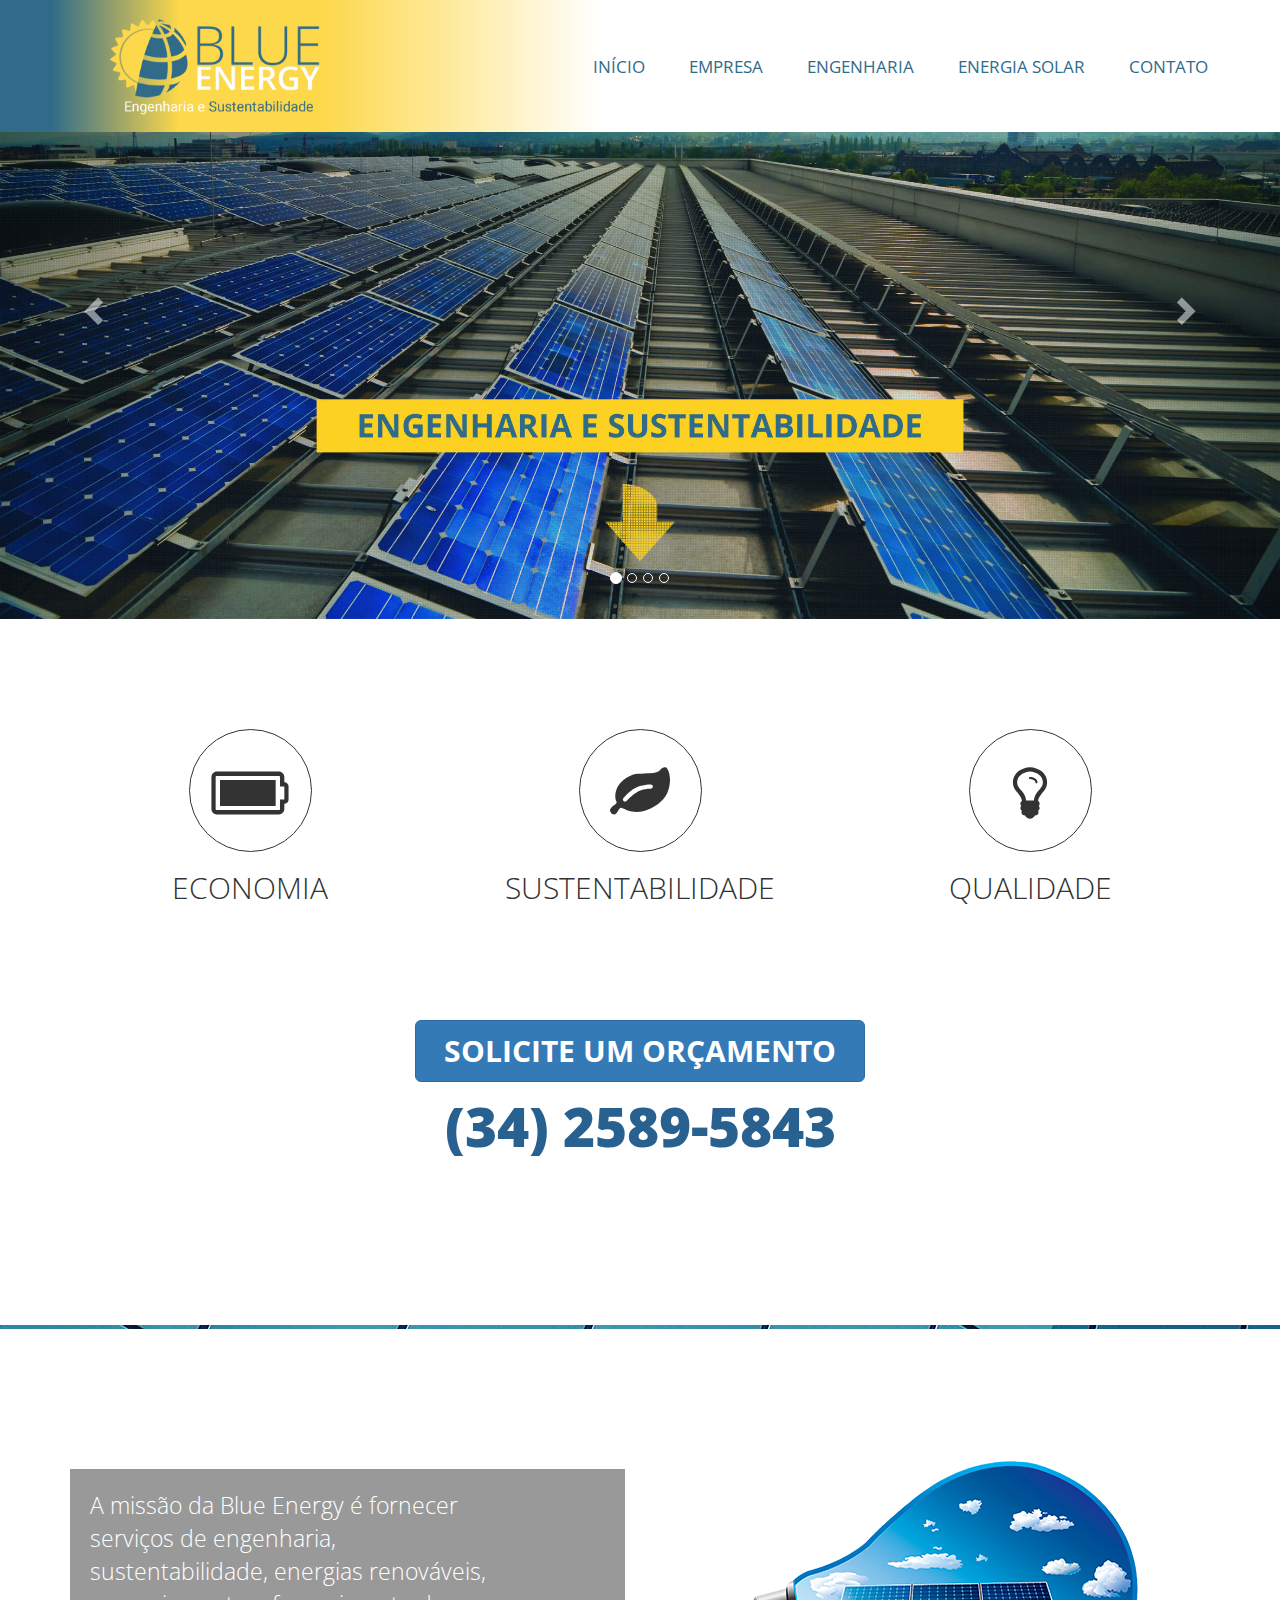
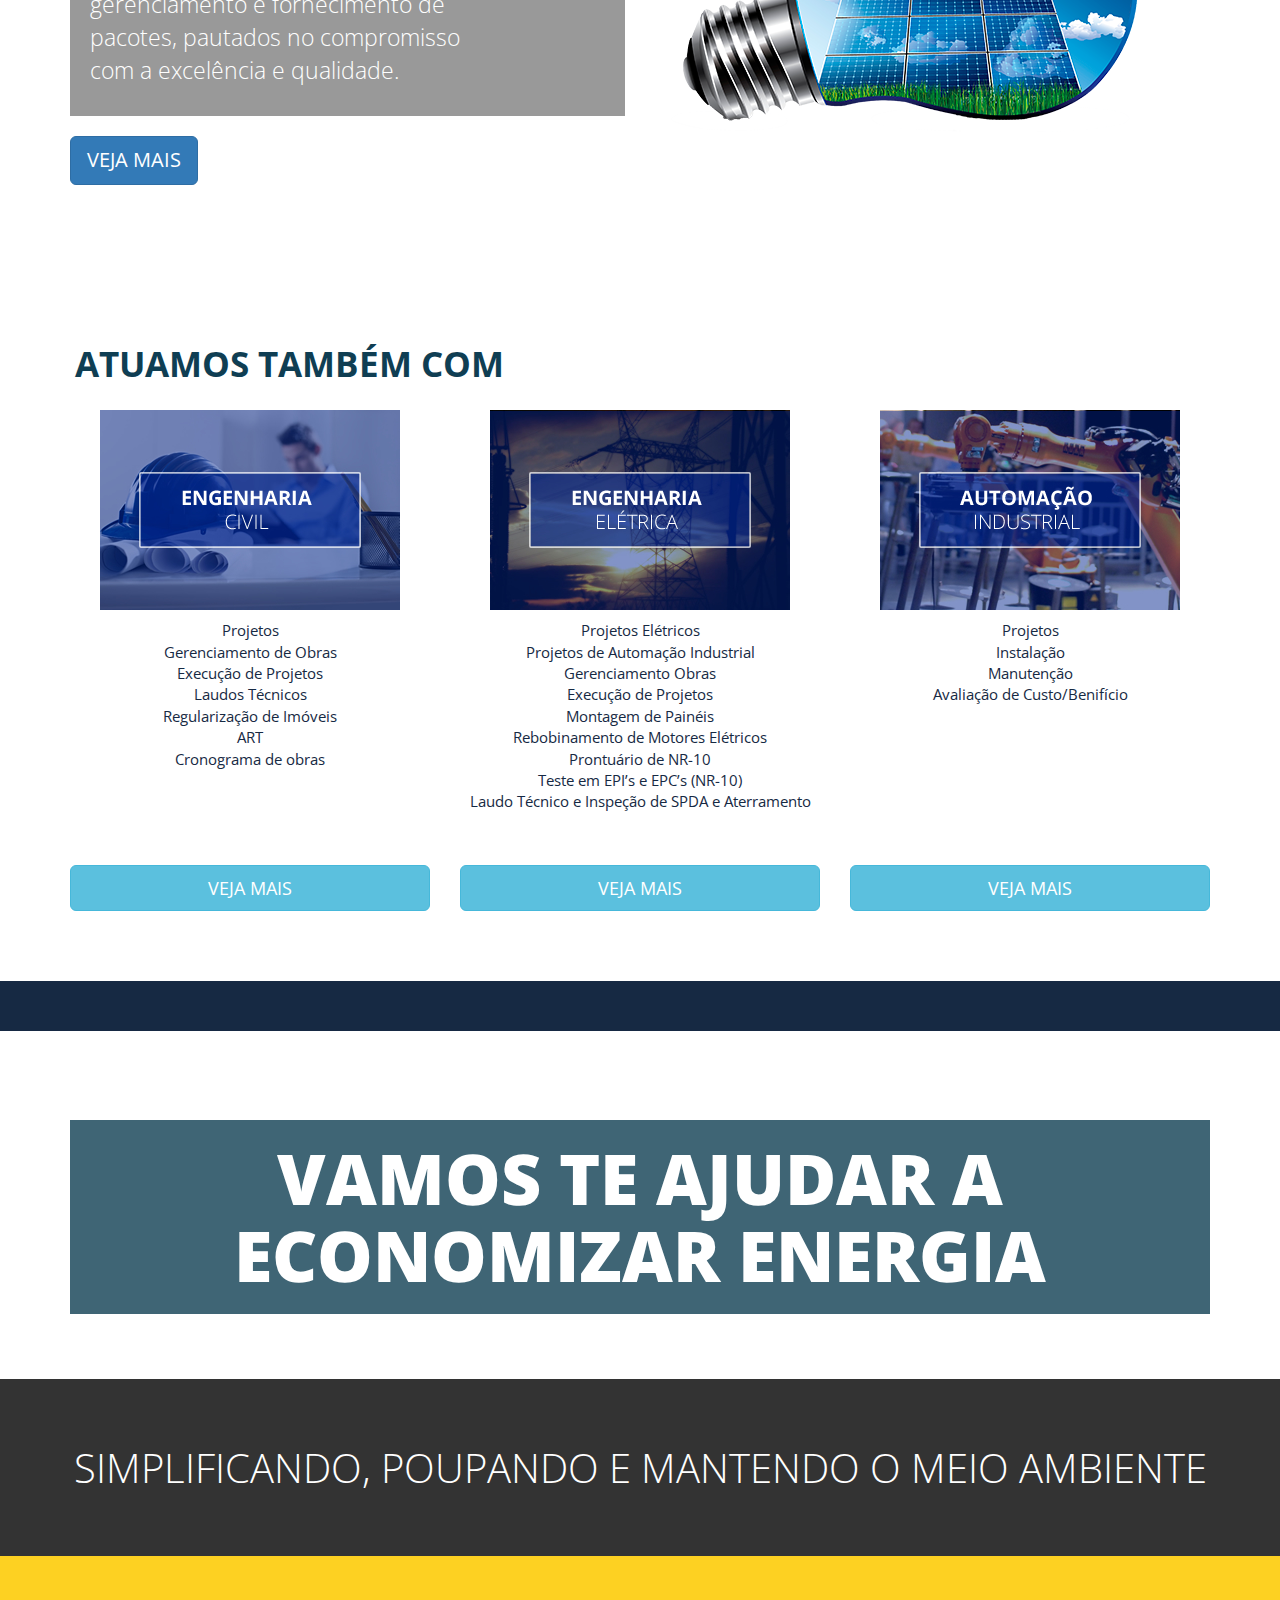
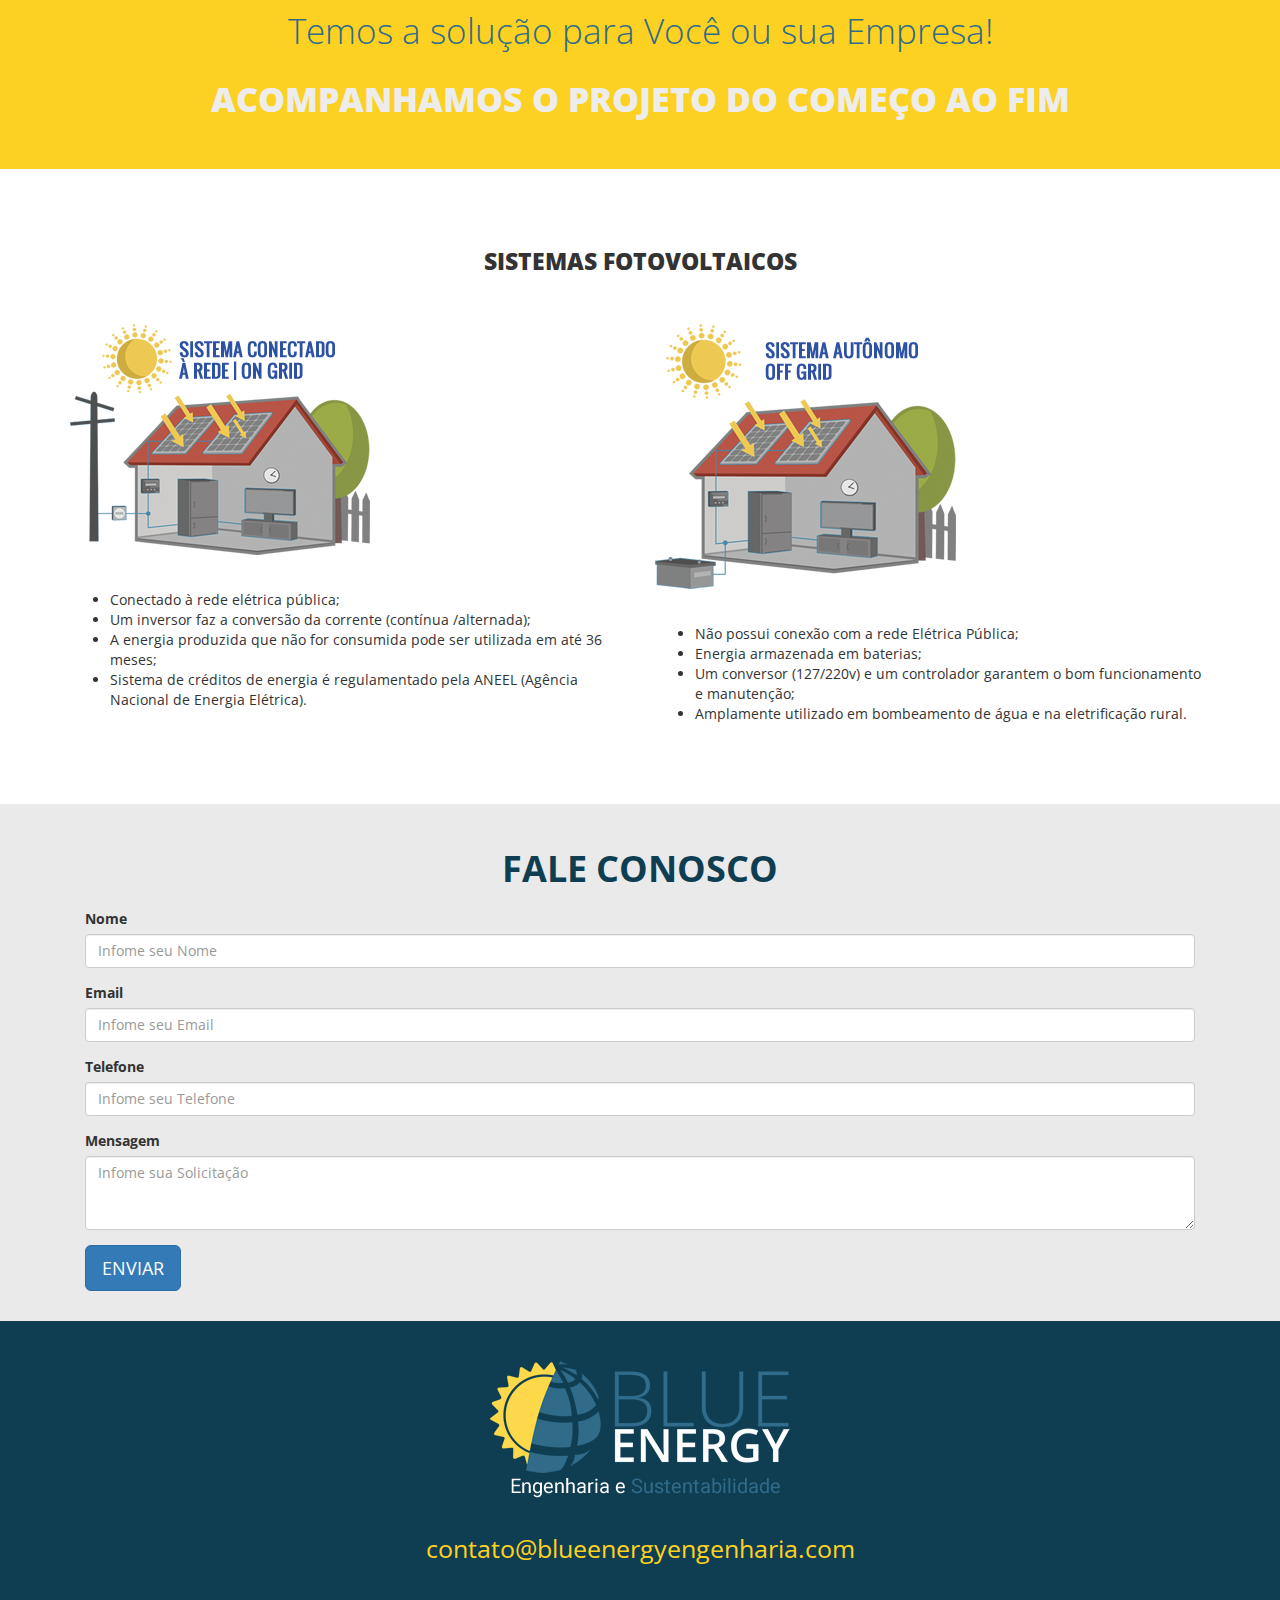
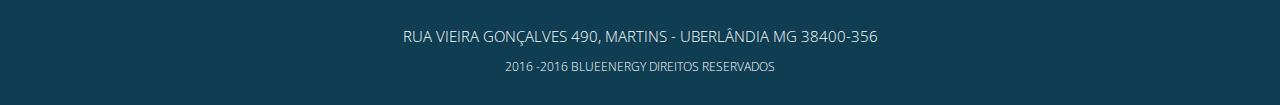
==== commit 4e529aa6: "Add files via upload" ====
--- a/index.html
+++ b/index.html
@@ -118,7 +118,7 @@
                 <div class="nos">
                 <p>A missão da Blue Energy é fornecer serviços de engenharia, sustentabilidade, energias renováveis, gerenciamento e fornecimento de pacotes, pautados no compromisso com a excelência e qualidade.</p> 
                 </div>               
-                <a class="btn btn-lg btn-primary" data-toggle="modal" data-target="#modal-sobre">VEJA MAIS</a>                 
+                <a class="btn btn-lg btn-primary" data-toggle="modal" data-target="#modal-sobre-nos">VEJA MAIS</a>                 
             </div>
             <div class="col-md-6 col-lg-6">
                 <img class="img-responsive" src="assets/images/temp/12.png" alt="">
@@ -392,8 +392,8 @@
 
 
 
-<!-- Modal botão ECONOMIA -->
-<div class="modal fade" id="modal-economia" tabindex="-1" role="dialog" aria-labelledby="myModalLabel">
+<!-- Modal botão SOBRE -->
+<div class="modal fade" id="modal-sobre-nos" tabindex="-1" role="dialog" aria-labelledby="myModalLabel">
   <div class="modal-dialog" role="document">
     <div class="modal-content">
       <div class="modal-header">
@@ -402,7 +402,7 @@
       </div>
       <div class="modal-body">
           
-          <p>Com a Instalação de um sistema Fotovoltaico, conseguimos compensar até 100% de sua demanda energética, agende uma visita conosco ou nos ligue para maiores informações.</p> 
+          <p>monitoramos e damos assistência ao seu sistema fotovoltaico", trocar para "monitoramos e damos a solução para sua demanda.</p> 
           
       </div>
       <div class="modal-footer">
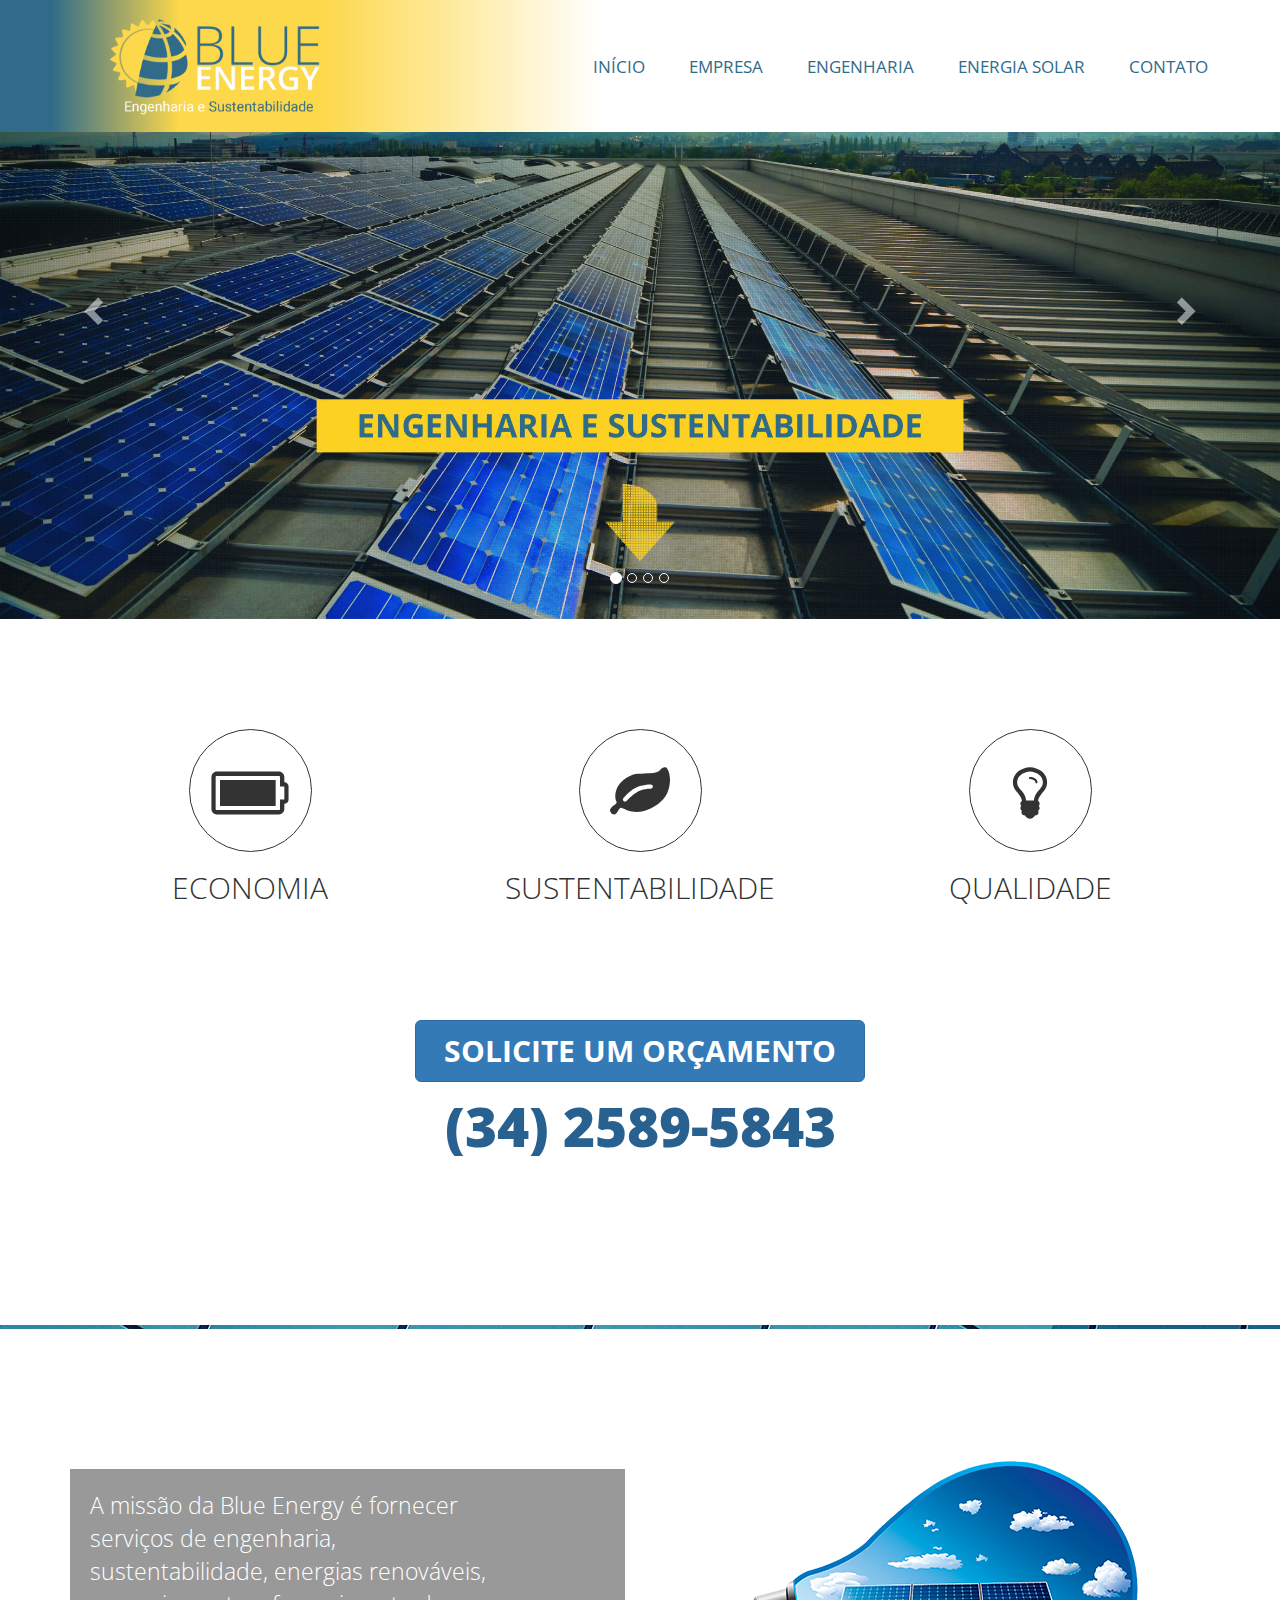
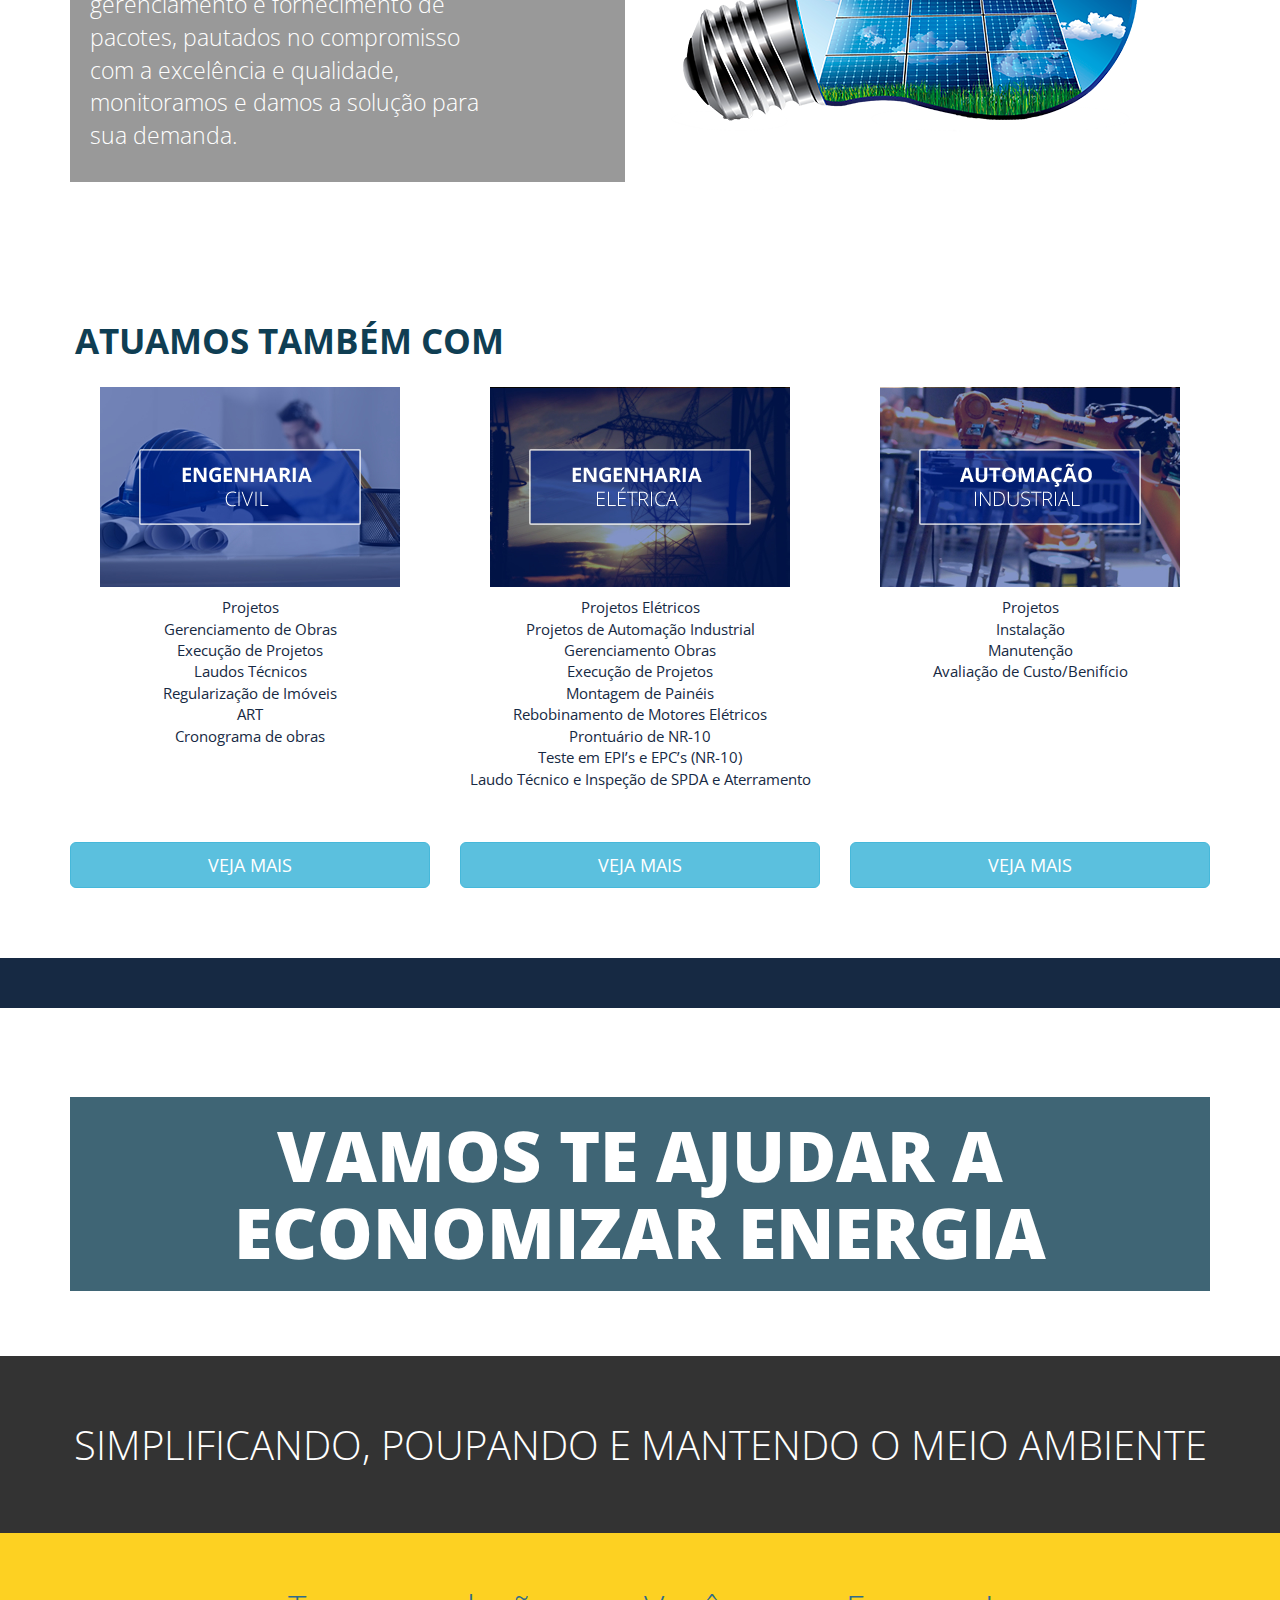
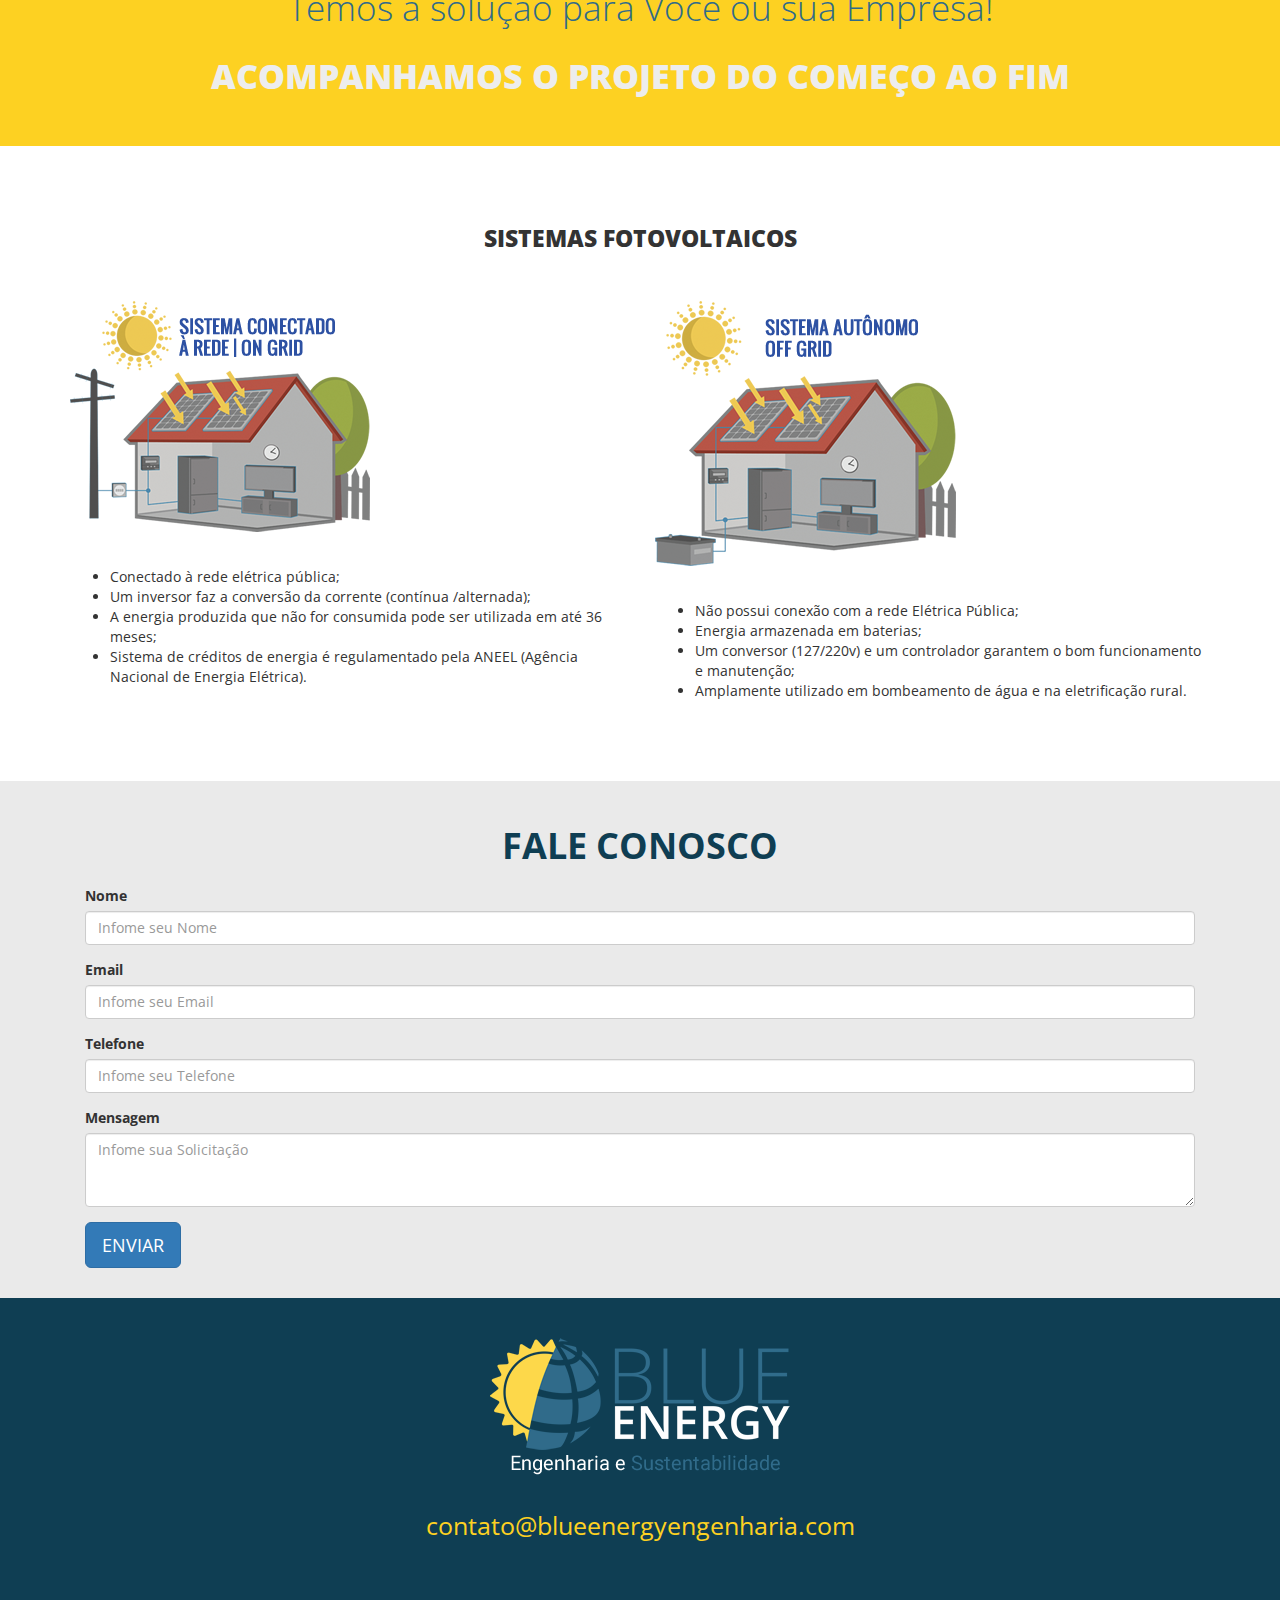
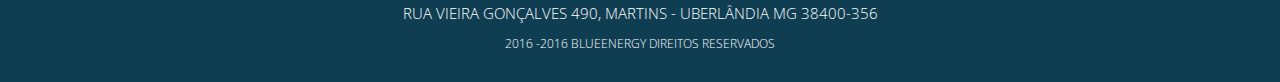
==== commit 3f59e6d5: "Add files via upload" ====
--- a/index.html
+++ b/index.html
@@ -116,9 +116,9 @@
             <h1>SOBRE NÓS</h1>
             <div class="col-md-6 col-lg-6">
                 <div class="nos">
-                <p>A missão da Blue Energy é fornecer serviços de engenharia, sustentabilidade, energias renováveis, gerenciamento e fornecimento de pacotes, pautados no compromisso com a excelência e qualidade.</p> 
+                <p>A missão da Blue Energy é fornecer serviços de engenharia, sustentabilidade, energias renováveis, gerenciamento e fornecimento de pacotes, pautados no compromisso com a excelência e qualidade, monitoramos e damos a solução para sua demanda.</p> 
                 </div>               
-                <a class="btn btn-lg btn-primary" data-toggle="modal" data-target="#modal-sobre-nos">VEJA MAIS</a>                 
+                <!--<a class="btn btn-lg btn-primary" data-toggle="modal" data-target="#modal-sobre-nos">VEJA MAIS</a>-->
             </div>
             <div class="col-md-6 col-lg-6">
                 <img class="img-responsive" src="assets/images/temp/12.png" alt="">
@@ -392,25 +392,7 @@
 
 
 
-<!-- Modal botão SOBRE -->
-<div class="modal fade" id="modal-sobre-nos" tabindex="-1" role="dialog" aria-labelledby="myModalLabel">
-  <div class="modal-dialog" role="document">
-    <div class="modal-content">
-      <div class="modal-header">
-        <button type="button" class="close" data-dismiss="modal" aria-label="Close"><span aria-hidden="true">&times;</span></button>
-        <h4 class="modal-title" id="myModalLabel">ECONOMIA</h4>
-      </div>
-      <div class="modal-body">
-          
-          <p>monitoramos e damos assistência ao seu sistema fotovoltaico", trocar para "monitoramos e damos a solução para sua demanda.</p> 
-          
-      </div>
-      <div class="modal-footer">
-        <button type="button" class="btn btn-default" data-dismiss="modal">Fechar</button>        
-      </div>
-    </div>
-  </div>
-</div>
+
 
 
 
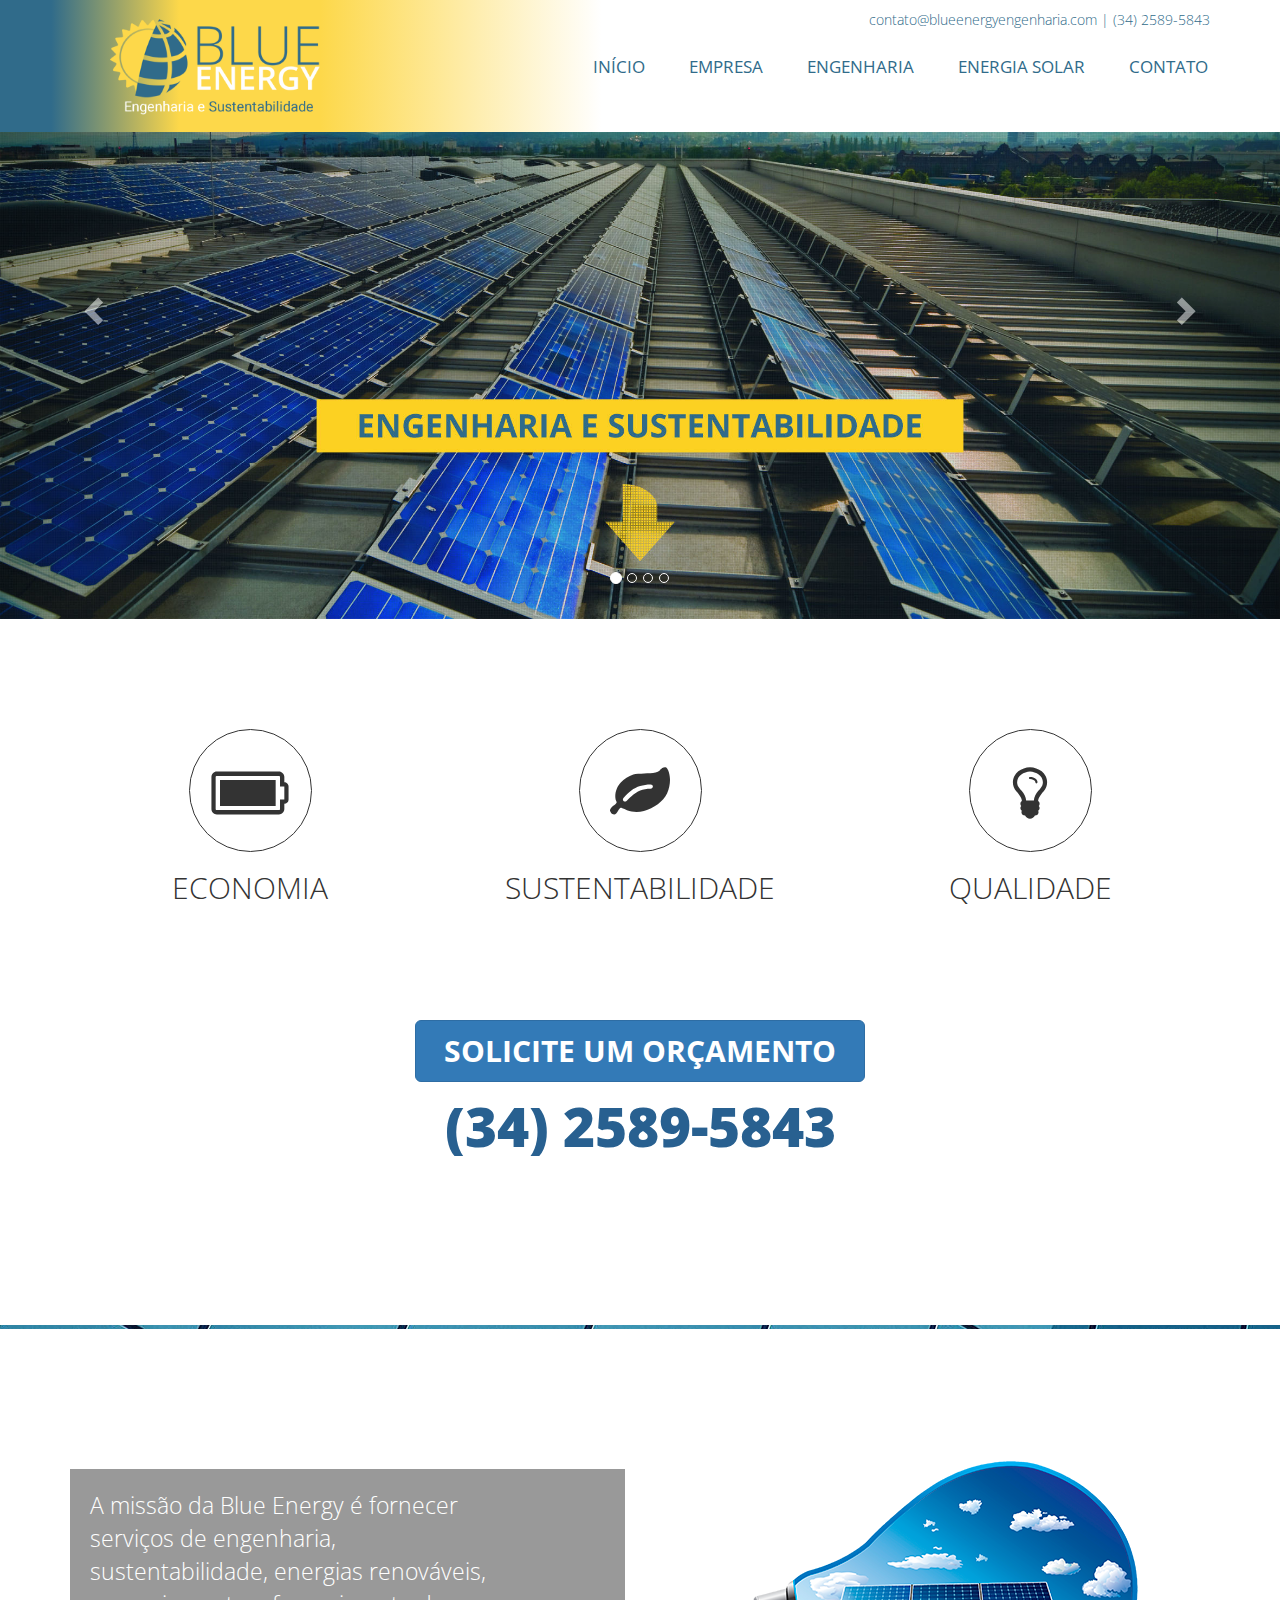
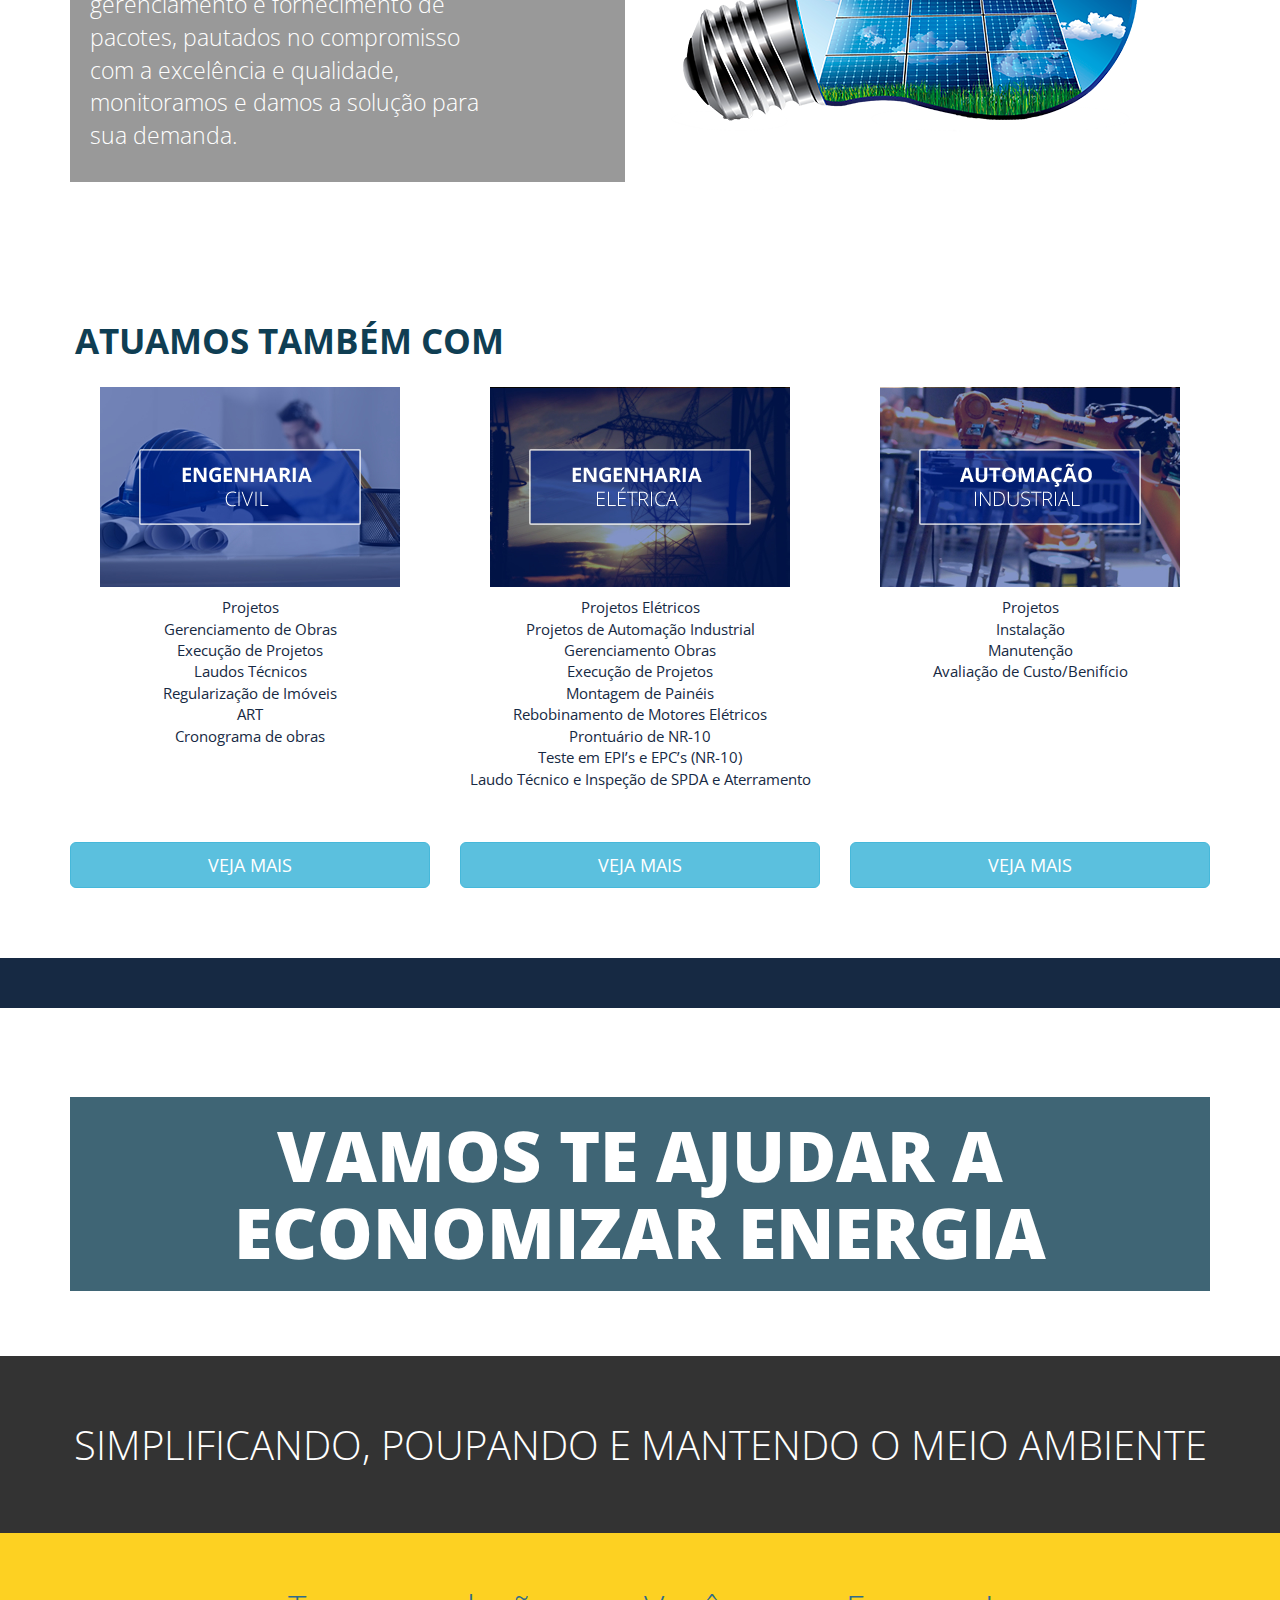
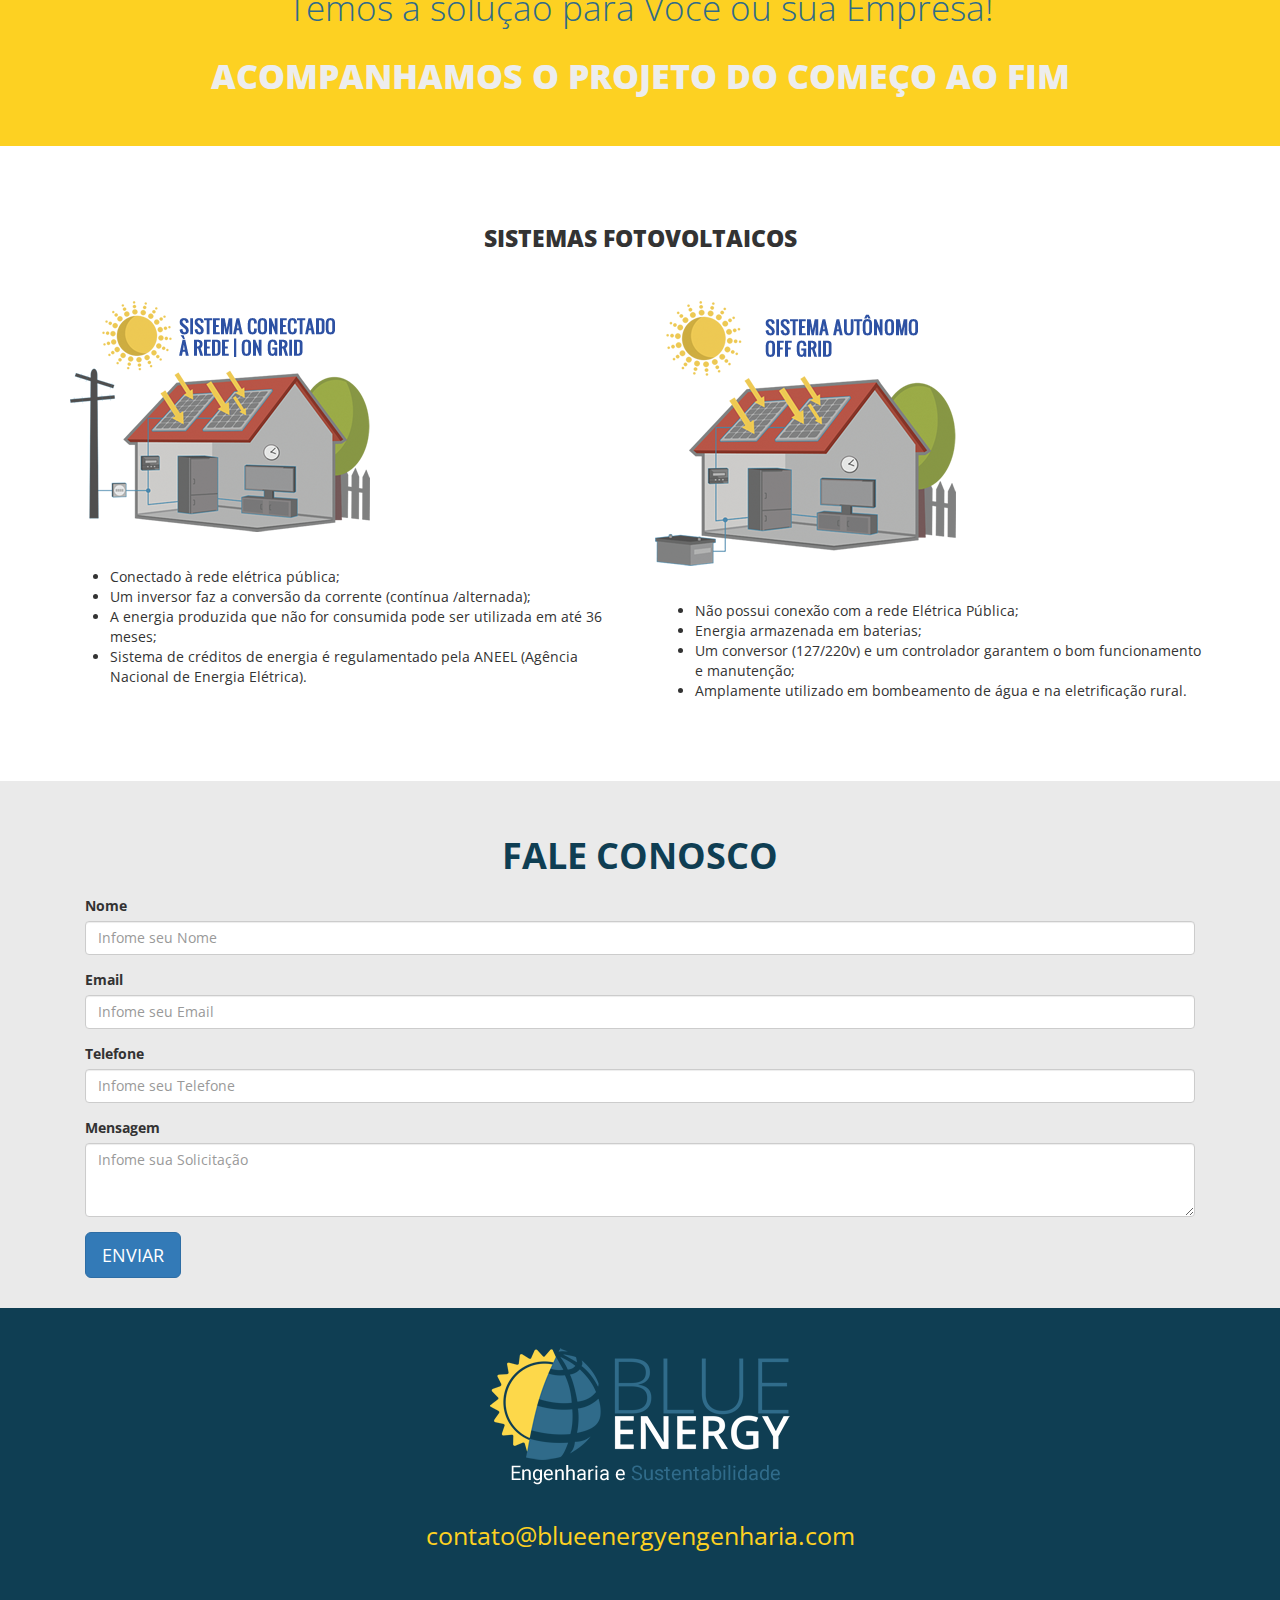
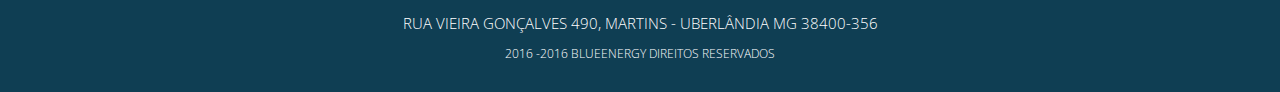
==== commit 58d71634: "Add files via upload" ====
--- a/index.html
+++ b/index.html
@@ -26,7 +26,11 @@
                 <li><a href="#solar" class="ancora">ENERGIA SOLAR</a></li>
                 <li><a href="#contato" class="ancora">CONTATO</a></li>
             </ul>
+
         </nav>
+                    <span class="fone-mail">
+                contato@blueenergyengenharia.com | (34) 2589-5843 
+            </span>
     </div>
 </header>
 
--- a/style.css
+++ b/style.css
@@ -482,7 +482,7 @@
 .contato h1{
     color: #0F3E53;
     font-weight: 700;
-    margin: 15px 0 20px 0;
+    margin: 25px 0 20px 0;
 }
 
 
@@ -703,8 +703,16 @@
     
     .menu{
         display: flex;
-        margin: -20px 50px 0 0 !important;
+        margin: -20px 50px 0 0 !important;       
     }    
+    
+    .fone-mail{
+        position: absolute;
+        right: 70px;
+        top: 10px;
+        color: #306B8A;
+        font-weight: 300;
+    }
     
 
     .menu li a{
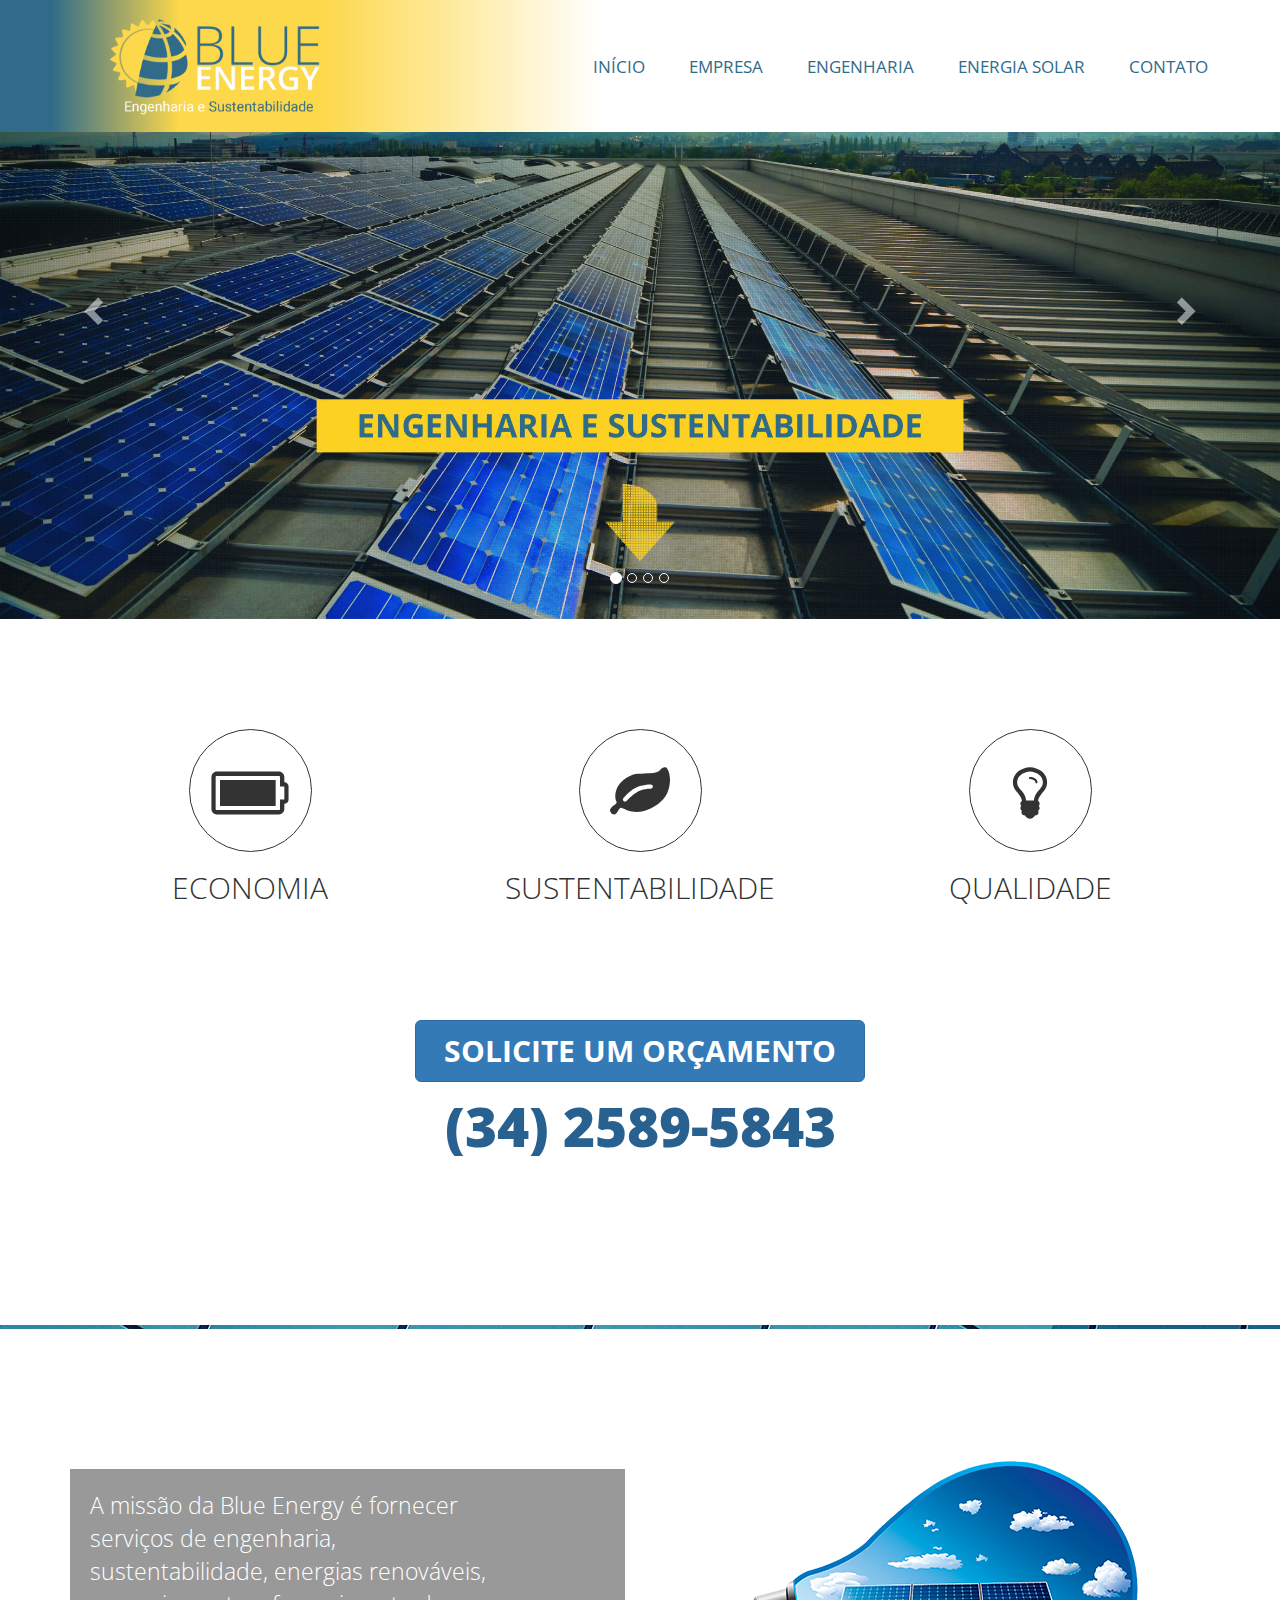
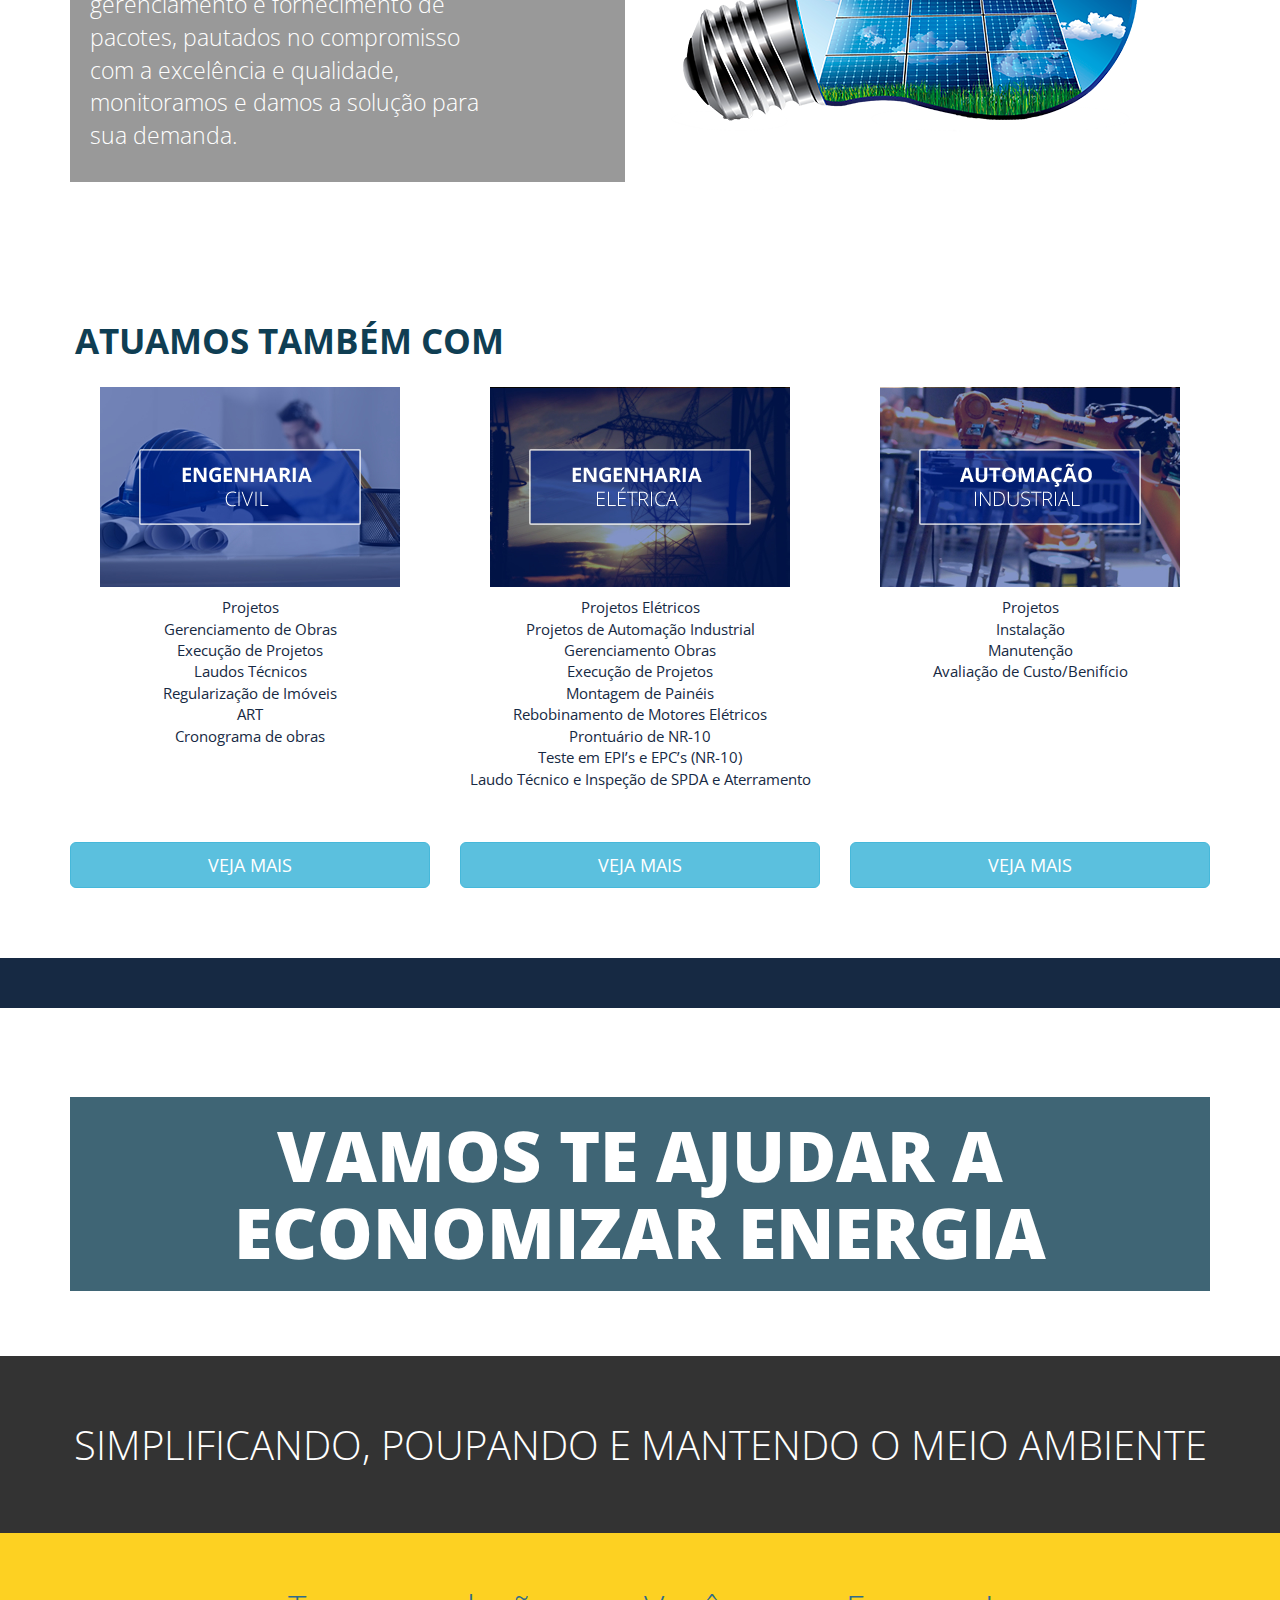
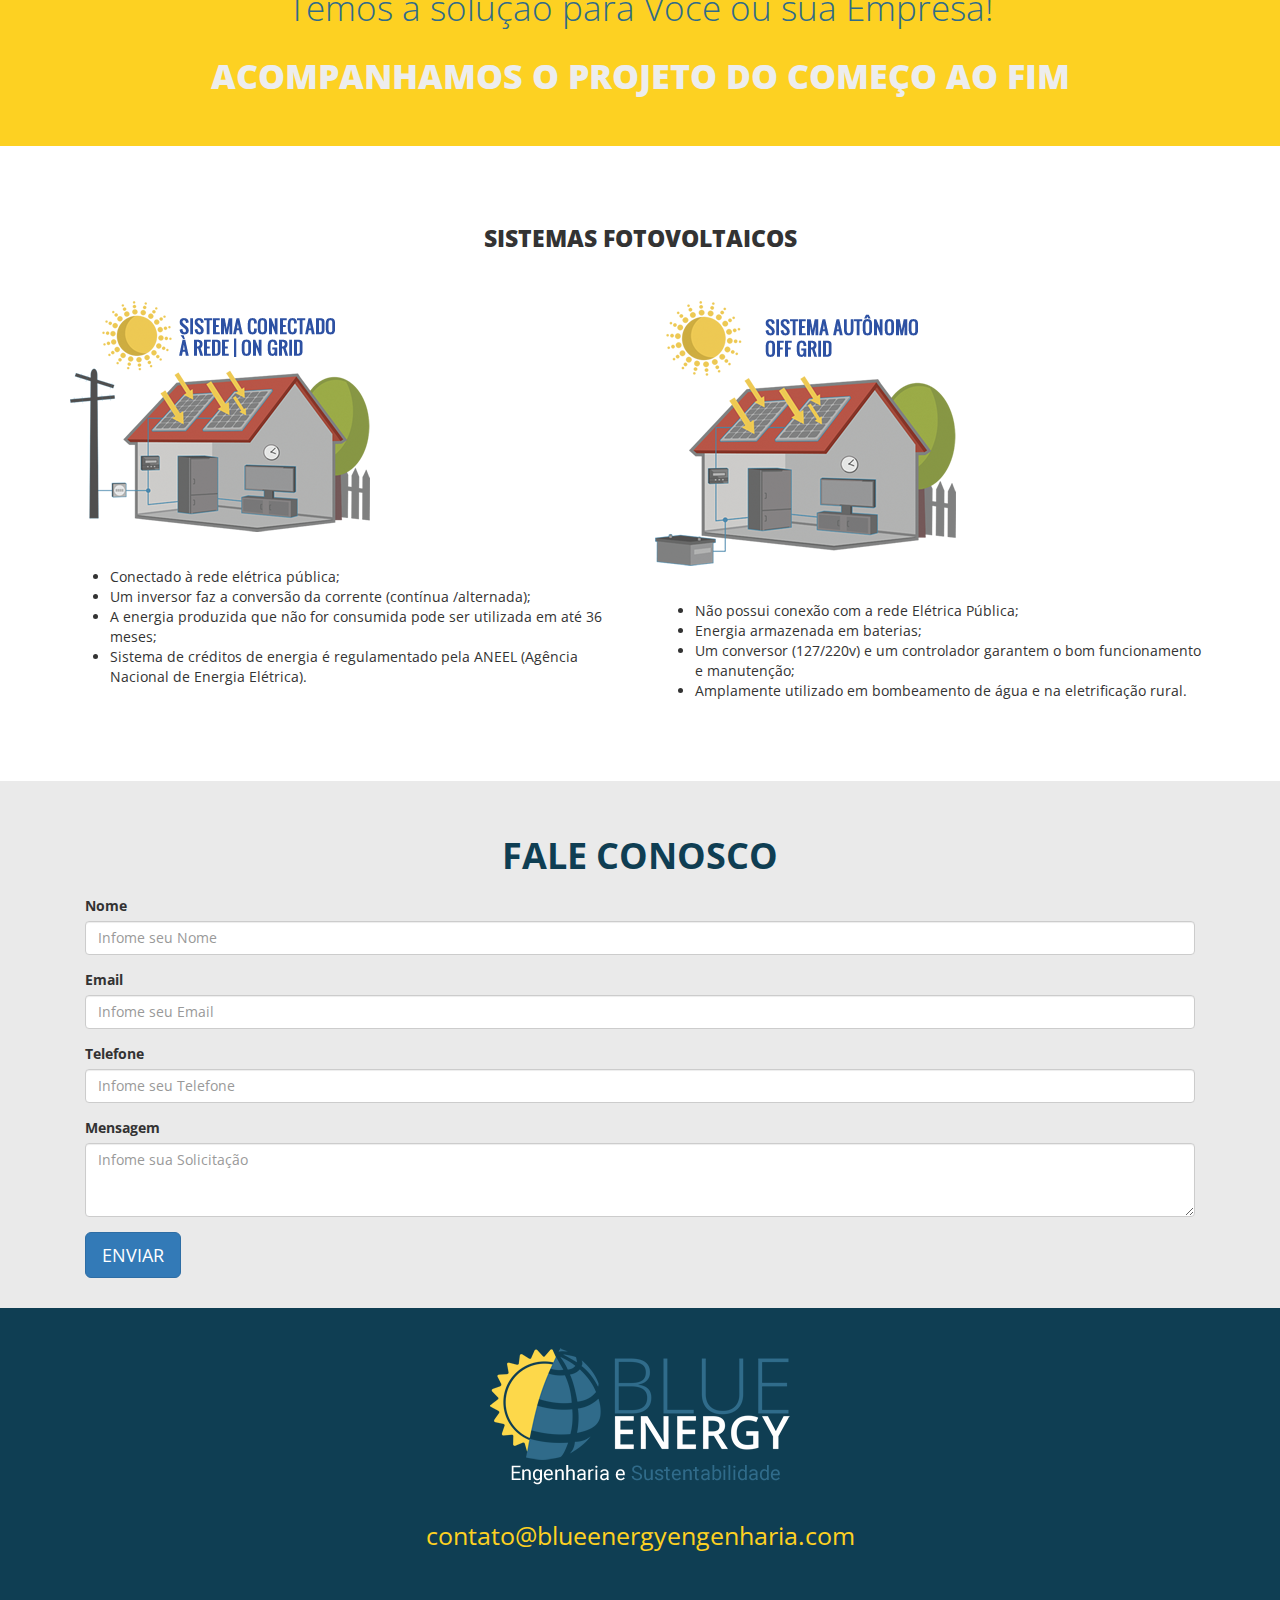
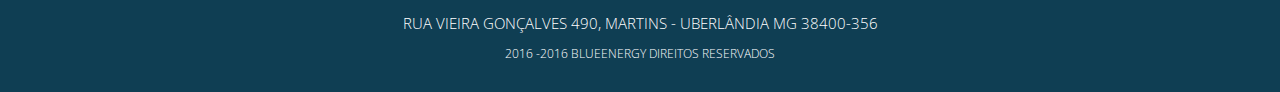
==== commit dd89465f: "Add files via upload" ====
--- a/index.html
+++ b/index.html
@@ -28,7 +28,7 @@
             </ul>
 
         </nav>
-                    <span class="fone-mail">
+             <span class="fone-mail">
                 contato@blueenergyengenharia.com | (34) 2589-5843 
             </span>
     </div>
--- a/style.css
+++ b/style.css
@@ -60,6 +60,12 @@
 
 
 
+
+
+
+.fone-mail{
+    display: none;
+}
 
 
 
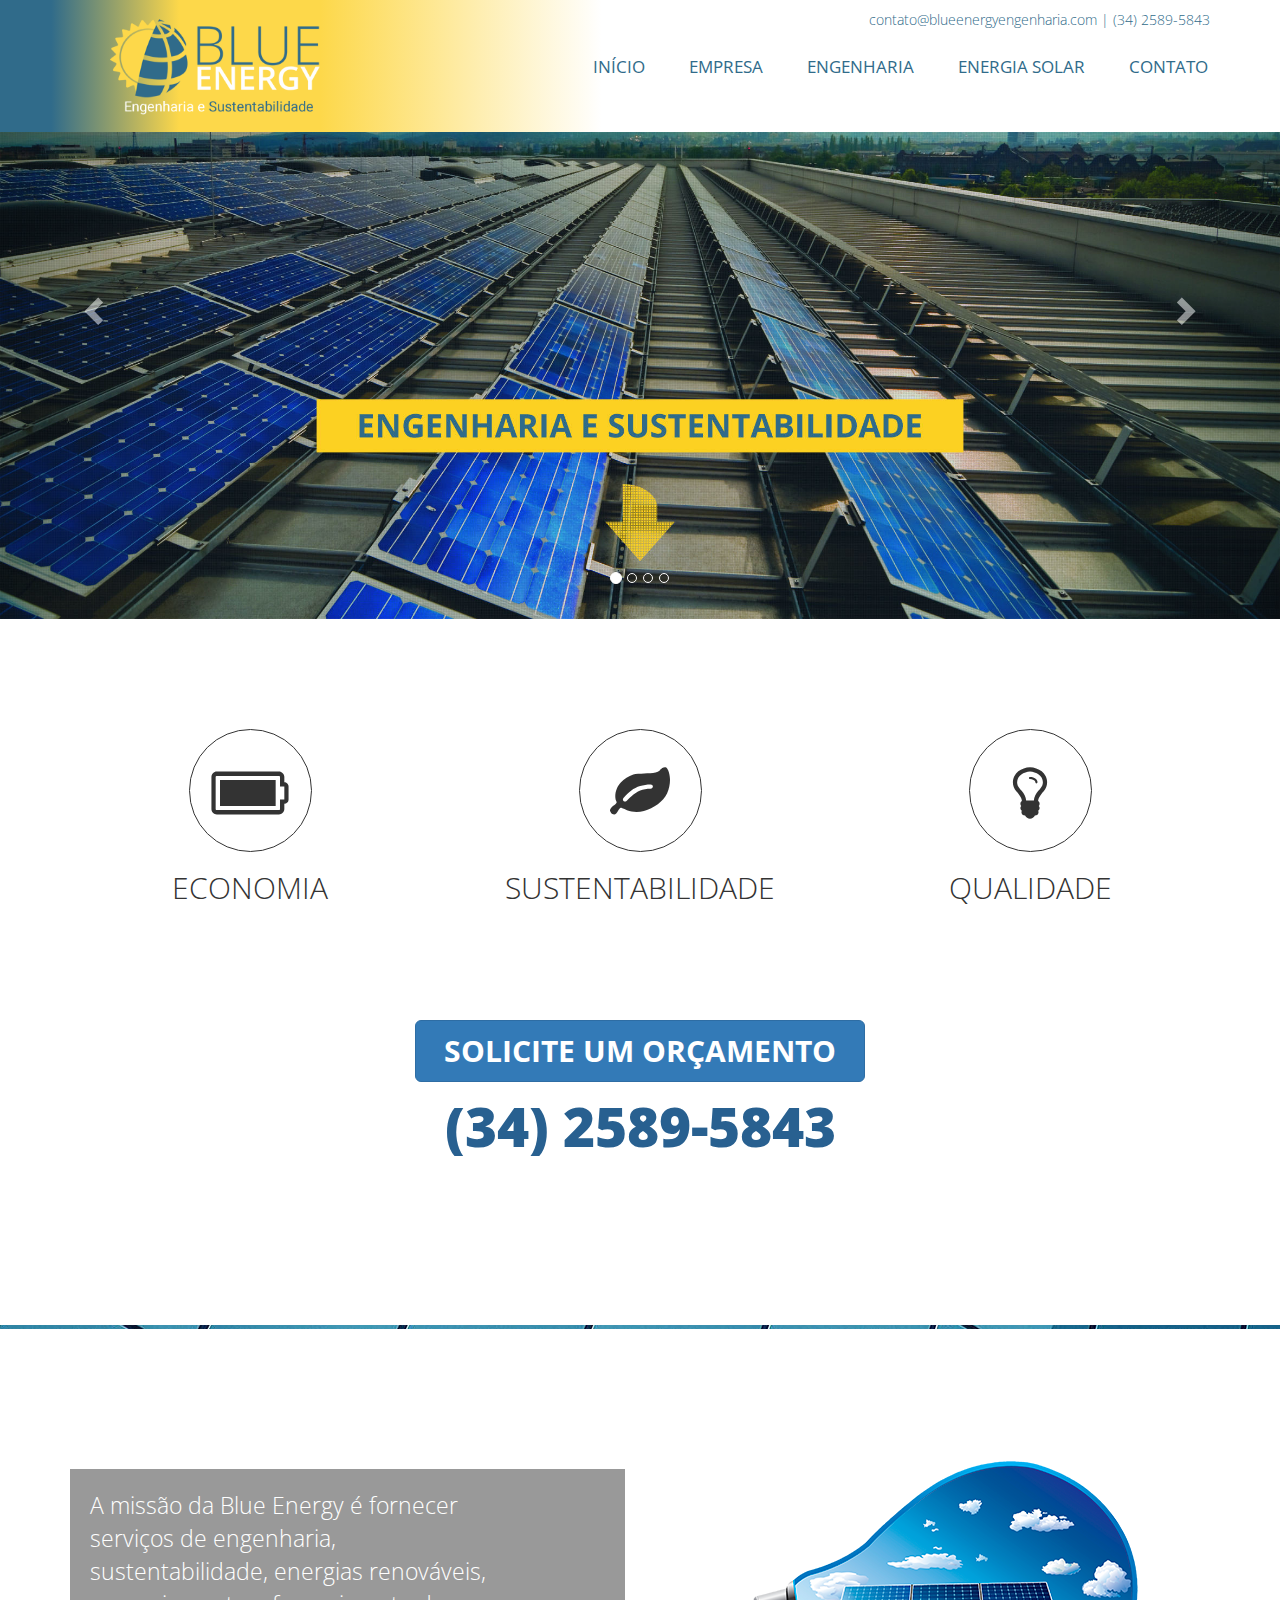
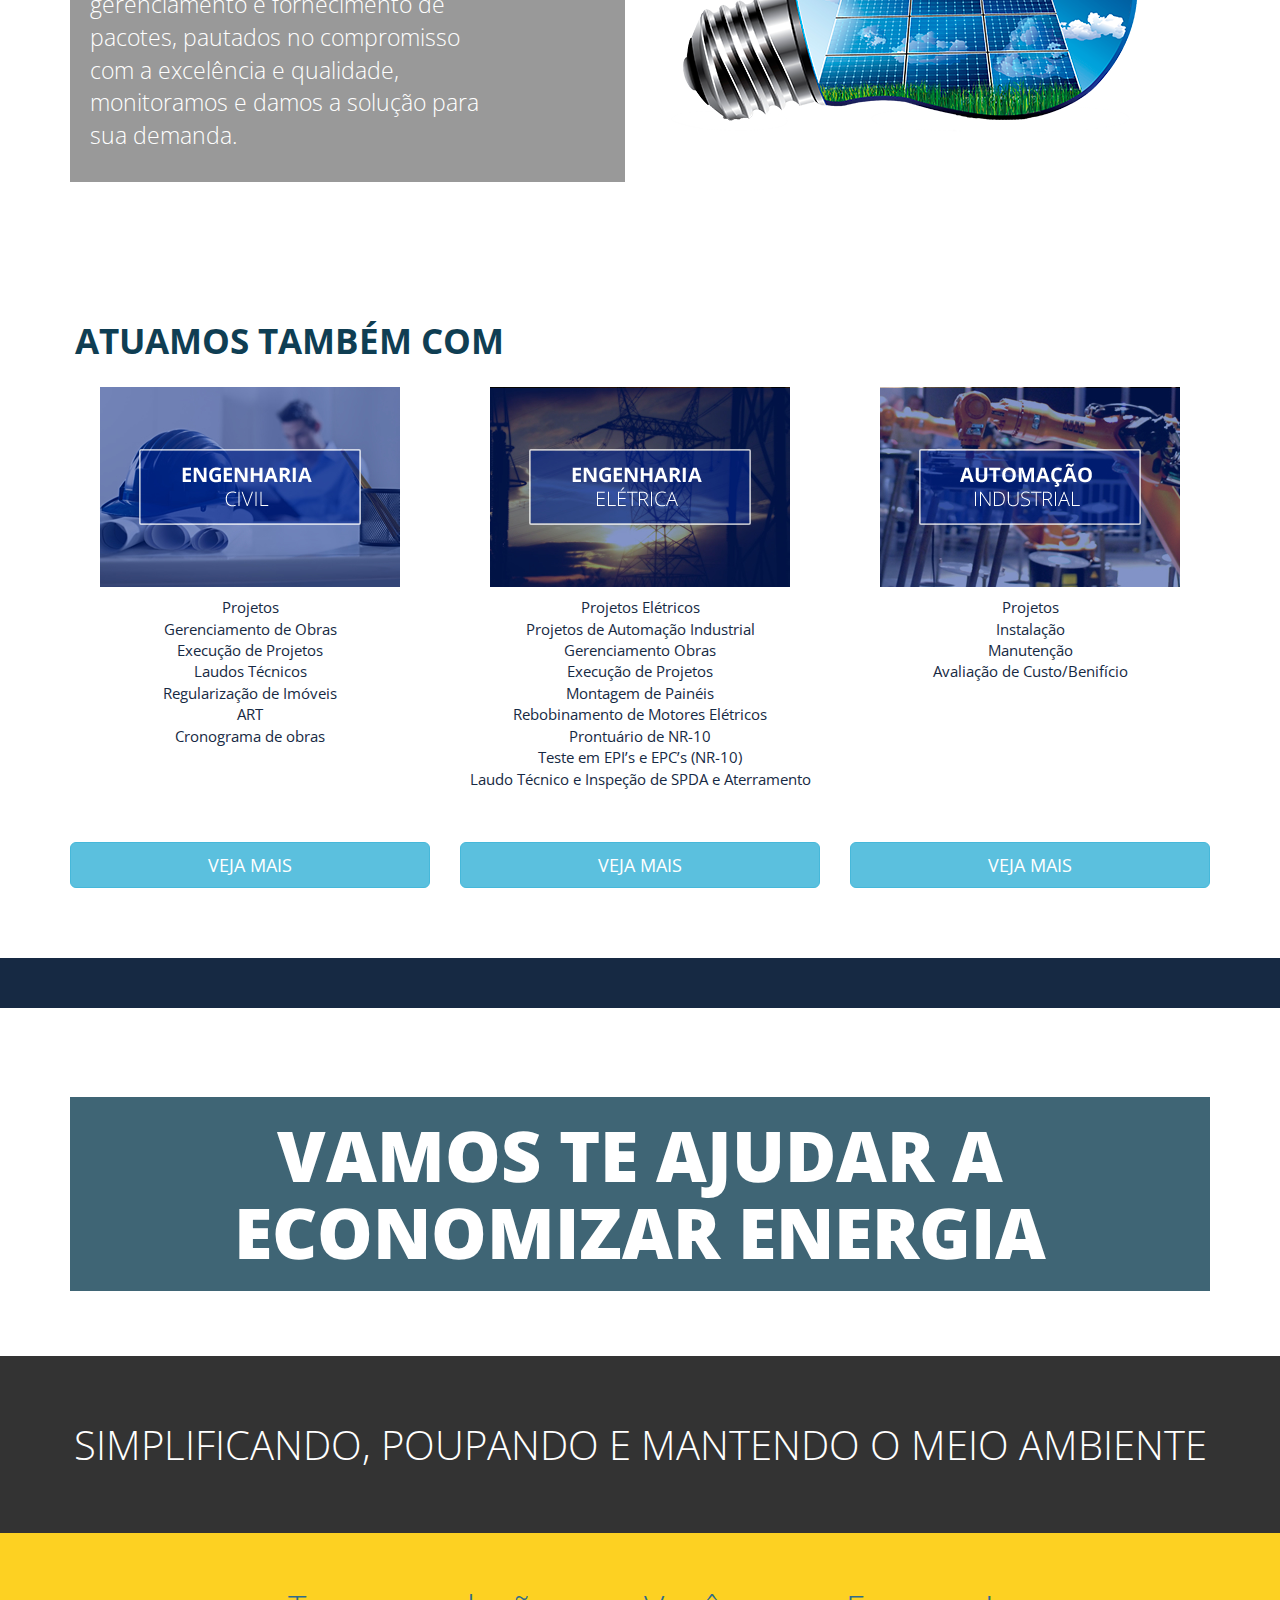
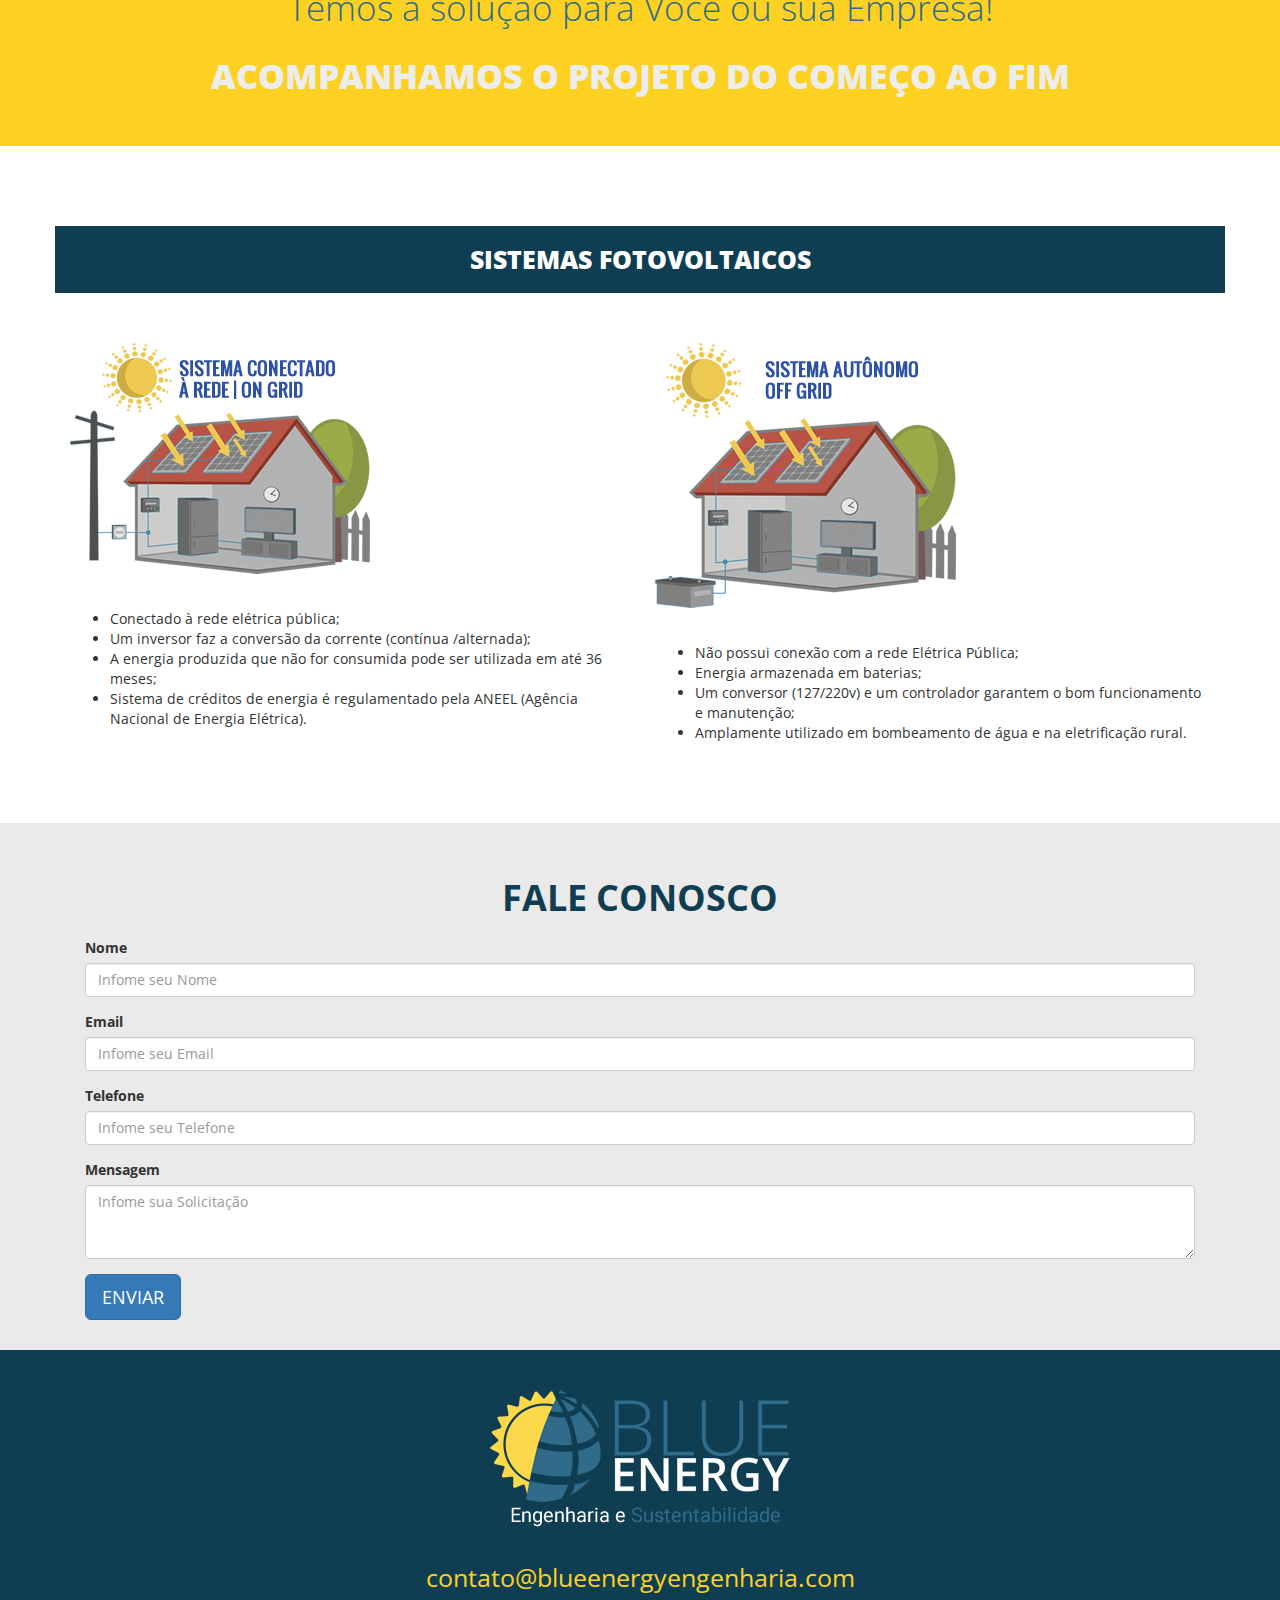
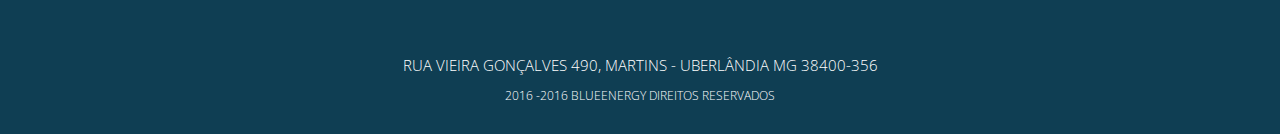
==== commit 1fa6b0d9: "Add files via upload" ====
--- a/index.html
+++ b/index.html
@@ -86,7 +86,7 @@
         
         <div class="col-md-4 col-lg-4 icones">
            <div class="icons">
-             <span class="icon-sustenta"></span>
+             <span class="icon-sustenta" data-toggle="modal" data-target="#modal-sustentabilidade"></span>
            </div>
            <p>SUSTENTABILIDADE</p>
         </div>
@@ -426,6 +426,60 @@
 
 
 
+<!-- Modal botão SUSTENTABILIDADE -->
+<div class="modal fade" id="modal-sustentabilidade" tabindex="-1" role="dialog" aria-labelledby="myModalLabel">
+  <div class="modal-dialog" role="document">
+    <div class="modal-content">
+      <div class="modal-header">
+        <button type="button" class="close" data-dismiss="modal" aria-label="Close"><span aria-hidden="true">&times;</span></button>
+        <h4 class="modal-title" id="myModalLabel">ENERGIA SOLAR E SUSTENTABILIDADE</h4>
+      </div>
+      <div class="modal-body">
+        
+          
+         <p> O Sol provê calor e luz e aproveitar sua energia ao máximo, contribui para asustentabilidade. O sol é fonte de energia renovável*, natural, limpa, disponível e infinita! Não emite gases de efeito estufa, que contribuem para o aumento da temperatura da Terra, não gera resíduos e, em geral, substitui um combustível fóssil — poluente, caro e escasso.</p>    
+           
+           <p>Na arquitetura, o Sol ajuda a orientar construções, selecionar materiais que aproveitem a luz, ajudem na circulação do ar quente e aproveitem as flutuações de temperatura externa. Além disso,projetos solares permitem captar a energia do Sol, seja através de células fotovoltaicas (que transformam a luz em energia elétrica) ou coletores solares (para aquecimento de água, por exemplo).</p>
+           
+           <br/>
+           <p>Em 2012 a capacidade mundial de placas fotovoltaicas atingiu 100 mil megawatts — quantidade suficiente para atender às necessidades de quase 70 milhões de residências com nível de utilização europeu. Algumas informações interessantes sobre este mercado, são:</p>
+           
+           <li>A Alemanha é responsável por quase um terço da capacidade instalada;</li>
+            <li>O número de países adotando energia solar chegou a 30 e estima-se que passe de 60 até 2018;
+            <li>Instalações solares crescem mais de 40% anualmente e os megaprojetos são uma tendência (como o da Google na África do Sul e de Agua Caliente no Arizona);</li>
+            <li>Na China, um dos maiores produtores de painéis solares, o governo definiu meta de instalação de 35 mil megawatts até 2015;</li>
+            <li>O Japão, um dos maiores mercados para painéis solares instalados sobre telhados, tem como meta 28 mil megawatts até 2020;</li>
+            <li>Estima-se que a cada vez que o mundo dobra a capacidade instalada, o preço de painéis solares caia 20% (lei de Swanson).</li>
+            
+           <p> Por outro lado, grande parte das instalações tem algum tipo subsidio tarifário e estima-se que estes 100 mil megawatts sejam apenas 0,3% da energia elétrica utilizada mundialmente.</p>
+            
+            <p>Ou seja, há um enorme potencial para avanço nesta área! Além disso, as metas do Protocolo de Kyoto (discutidas em Doha, Bonn e Durban), também indicam a necessidade de adoção de fontes de energia baixo-carbono para a redução dos efeitos dos gases de efeito estufa, e a decorrente mudança climática.</p>
+            
+            <br/>
+            <p>Como mencionado no relatório de Brundtland, Nosso Futuro em Comum:</p>
+            
+                <i>“Essencialmente, desenvolvimento sustentável é um processo em que, a exploração de recursos, a direção dos investimentos, o caminho do desenvolvimento tecnológico e as mudanças institucionais, estejam em harmonia e melhorem a capacidade dos homens terem suas necessidades e aspirações atendidas tanto hoje, quanto no futuro.”</i>
+            
+            <br/><br/>
+            <p>A energia solar é, portanto, uma das soluções sustentáveis para a crescente demanda de energia global.</p>
+          
+      </div>
+      <div class="modal-footer">
+        <button type="button" class="btn btn-default" data-dismiss="modal">Fechar</button>        
+      </div>
+    </div>
+  </div>
+</div>
+
+
+
+
+
+
+
+
+
+
 
 <!-- Modal ENERGIA SOLAR -->
 <div class="modal fade" id="modal-solar" tabindex="-1" role="dialog" aria-labelledby="myModalLabel">
--- a/style.css
+++ b/style.css
@@ -7,19 +7,23 @@
     width: 100%;
     min-height: 50px;
     float: left;
+    overflow: hidden;
 }
 
 .separador2{
     width: 100%;
     min-height: 90px;
     float: left;
+    overflow: hidden;
 }
 
 .separador3{
     width: 100%;
     min-height: 100px;
     float: left;
-}
+    overflow: hidden;
+}
+
 
 
 
@@ -503,9 +507,12 @@
     }
     
     .sistemas h1{
-         margin: 0 0 50px 0;
-        font-size: 23px;
+        margin: 0 0 50px 0;
+        font-size: 18px;
         font-weight: 800;
+        background: #0F3E53;
+        color: #fff;
+        padding: 20px 30px;
     }
     
     .sistemas ul{
@@ -532,7 +539,7 @@
 
 .footer p{
     text-align: center;
-    font-size: 20px;
+    font-size: 15px;
     color: #FDD122;
     margin: 20px 0;
 }
@@ -666,6 +673,10 @@
 @media(min-width:1024px){ 
     
     
+    .fone-mail{
+        display: block;
+    }
+    
     
     header{
         background: #fff;
@@ -718,6 +729,7 @@
         top: 10px;
         color: #306B8A;
         font-weight: 300;
+        display: block;
     }
     
 
@@ -812,6 +824,7 @@
     
     .sistemas h1{
          margin: 0 0 50px 0;
+        font-size: 25px;
     }
     
     .sistemas ul{
